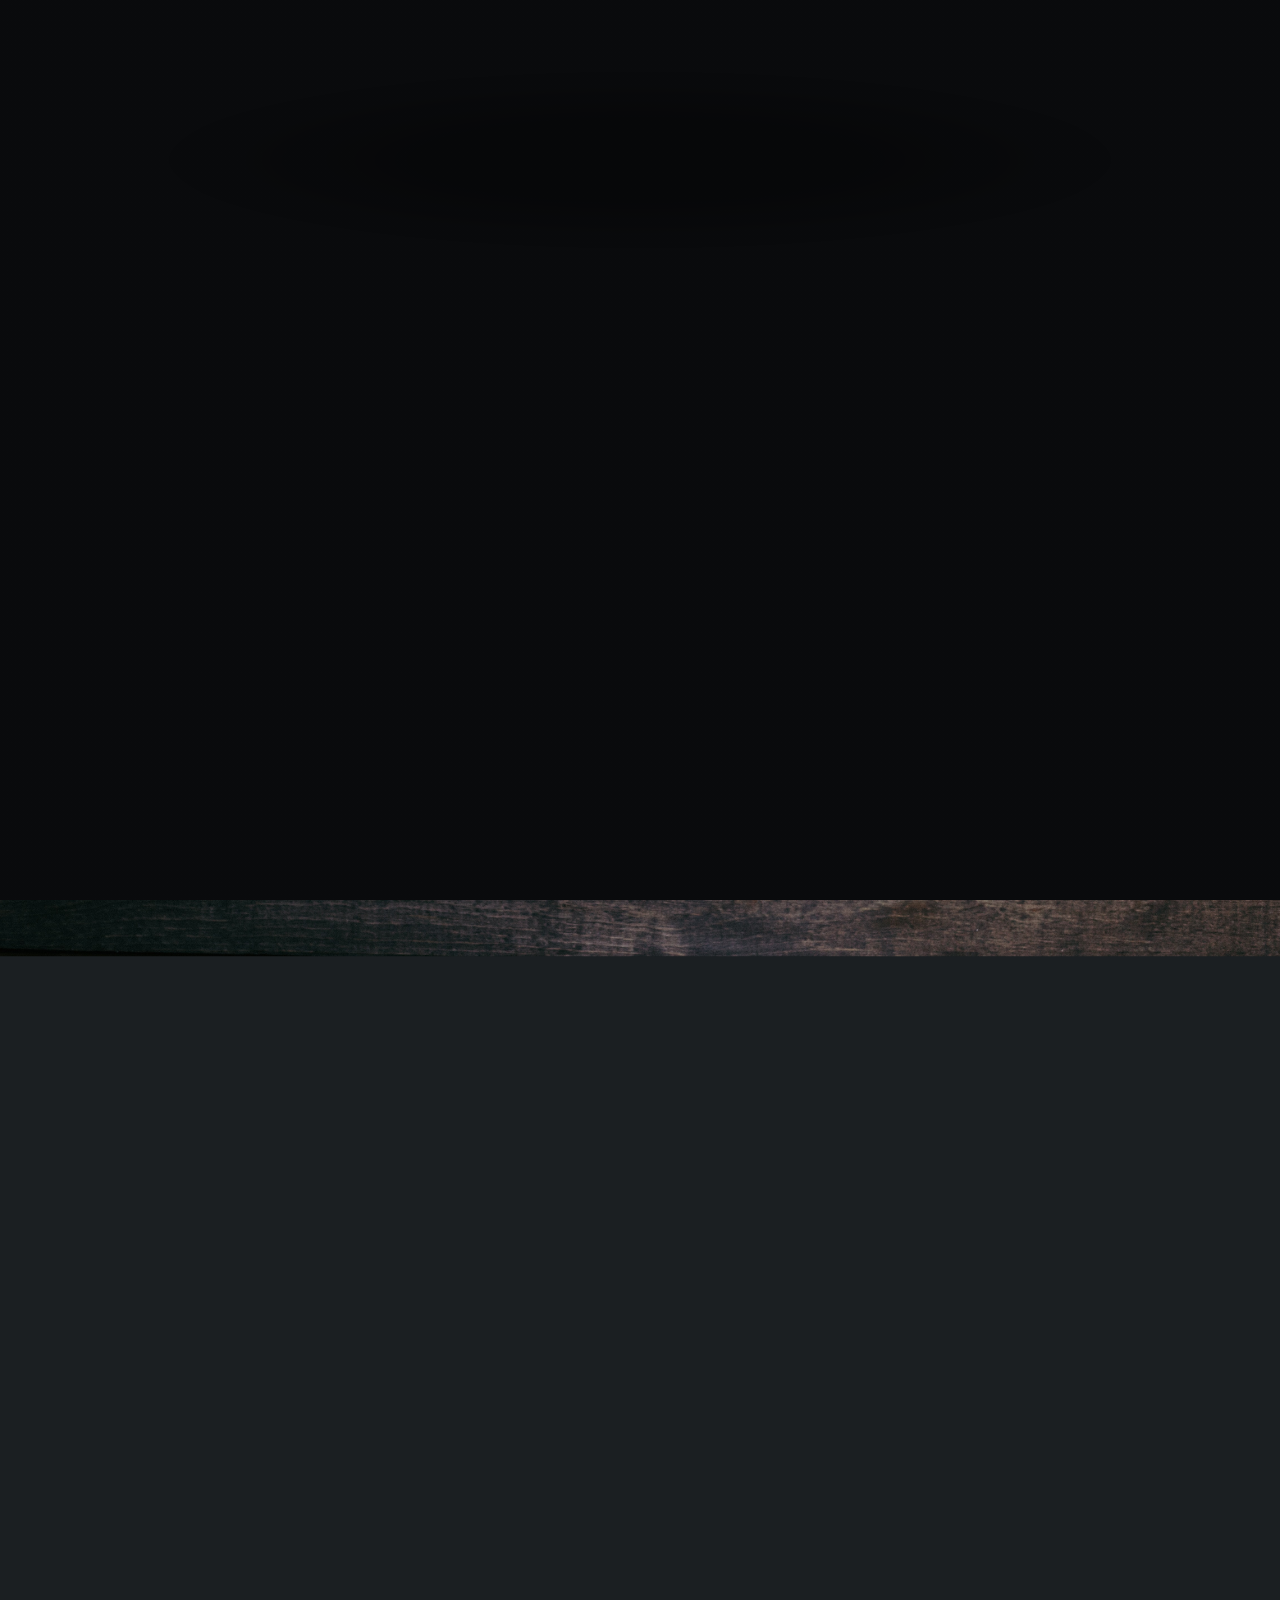
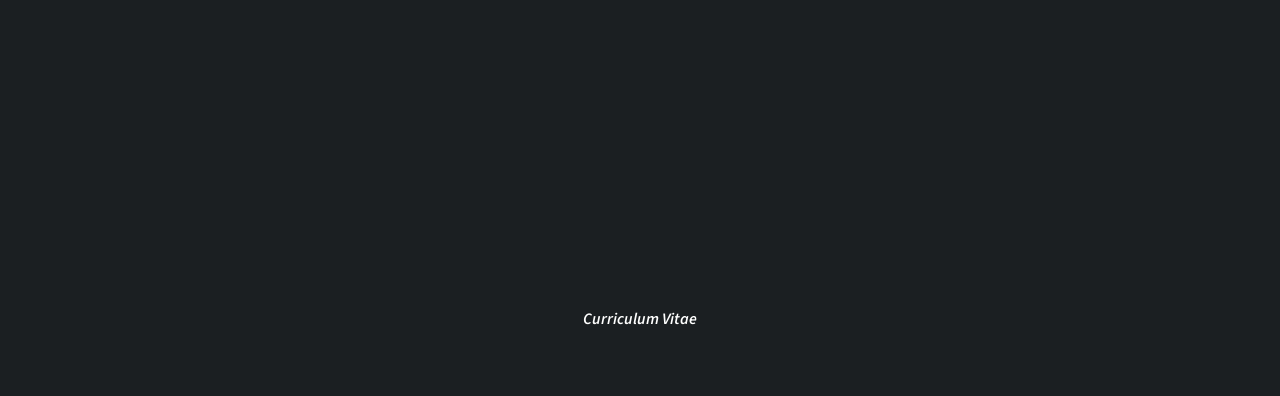
==== index.html @ a32a5fbe "Restructuring the experience and education section." ====
<!DOCTYPE HTML>

<html>
	<head>
		<title>Strahinja Milošević | Technical writer</title>
		<meta charset="utf-8" />
		<meta name="viewport" content="width=device-width, initial-scale=1, user-scalable=no" />
		<link rel="stylesheet" href="assets/css/main.css" />
		<noscript><link rel="stylesheet" href="assets/css/noscript.css" /></noscript>
	</head>
	<body class="is-preload">

		<!-- Wrapper -->
			<div id="wrapper">

				<!-- Header -->
					<header id="header">
						<div class="logo">
							<span class="fas fa-code"></span>
						</div>
						<div class="content">
							<div class="inner">
								<h1>STRAHINJA MILOŠEVIĆ</h1>
								<h3>Technical writer at Adyen</h3>
								<p>	Passionate about documentation, software development, and learning new technologies.
									Keen on topic-based structured authoring, single sourcing, project management, and version control.
									Enjoys coming up with intuitive and user-friendly documentation.
									Capable of turning large amounts of complex data into clearly distilled takeaways.</p>
							</div>
						</div>
						<nav>
							<ul>
								<li><a href="#skills">Skills</a></li>
								<li><a href="#work">Experience</a></li>
								<li><a href="#projects">Projects</a></li>
							    <li><a href="#contact">Contact</a></li>
								<!--<li><a href="#elements">Elements</a></li>-->
							</ul>
						</nav>
					</header>

				<!-- Main -->
					<div id="main">

						<!-- skills -->
							<article id="skills">
								<h2 class="major">Skills</h2>
								<span class="image main"><img src="images/pic01.jpg" alt="" /></span>
									<table style="width:100%">
										<tr>
											<th><h3>Writing</h3></th>
											<th><h3>Documents</h3></th>
											<th><h3>Tools</h3></th>
										</tr>
										<tr>
											<td>Topic-based writing</td>
											<td>API and SDK docs</td>
											<td>Docs as code</td>
										</tr>
										<tr>
											<td>Structured authoring</td>
											<td>Product manuals</td>
											<td>IDEs, Git, SSGs</td>
										</tr>
										<tr>
											<td>Single sourcing</td>
											<td>User guides</td>
											<td>Markdown</td>
										</tr>
										<tr>
											<td>Audience analysis</td>
											<td>Help centers</td>
											<td>HTML, XML, CSS</td>
										</tr>
										<tr>
											<td>Product / industry research</td>
											<td>Release notes</td>
											<td>Java</td>
										</tr>
										<tr>
											<td>Proofreading / editing
											</td>
											<td>Tutorials</td>
											<td>OpenAPI</td>
										</tr>
										<tr>
											<td>Prioritization</td>
											<td>Bug fixes</td>
											<td>GitHub / GitLab</td>
										</tr>
										<tr>
											<td>Prototyping</td>
											<td>Reports</td>
											<td>CMS / CCMS</td>
										</tr>
										<tr>
											<td>Troubleshooting</td>
											<td>White papers</td>
											<td>DevOps</td>
										</tr>
										<tr>
											<td>Multi-channel publishing</td>
											<td>Troubleshooting docs</td>
											<td>Postman / Stoplight</td>
										</tr>
										<tr>
											<td>Written communication</td>
											<td>User requirements docs</td>
											<td>Office suites</td>
										</tr>
										<tr>
											<td>Team collaboration</td>
											<td>Mockups</td>
											<td>Figma / Miro</td>
										</tr>

										<tr>
											<td>Mentoring</td>
											<td>Presentations</td>
											<td>macOS / Windows / Linux</td>
										</tr>
										
									</table>
							</article>

						<!-- Work -->
							<article id="work">
								<h2 class="major">Experience & Education</h2>
								<span class="image main"><img src="images/pic02.jpg" alt="" /></span>
								<ul>
									<p><b>Adyen – <i>Technical writer</i></b></p>
									<p><i>November 2021 – current</i></p>
									<ul>
										<li><strong>Information architecture</strong>: Revamped the <a href="https://docs.adyen.com/point-of-sale/">IPP docs</a> to enhance navigation and reduce clutter, resulting in a 25% increase in targeted traffic, decreased bounce rates, and improved SEO.</li>
										<li><strong>Comprehensive documentation</strong>: Collaborated with development and product teams to document the entire IPP product portfolio, including cloud and local point-of-sale integration, payment processing, special user flows, and payment terminal manuals.</li>
										<li><strong>API specs management</strong>: Wrote and maintained specifications for multiple APIs in the source code and migrated references from docs to the <a href="https://docs.adyen.com/api-explorer/">API explorer</a>.</li>
										<li><strong>OpenAPI specs mapping</strong>: Converted a non-REST API to OpenAPI specs and coordinated with engineers to develop a script, adjust tools, and set up a pipeline for publishing the official <a href="https://docs.adyen.com/api-explorer/terminal-api/1/overview">Terminal API</a> reference.</li>
										<li><strong>API review group impact</strong>: Influenced API design decisions as a member of the API review group, enhancing overall feature and endpoint consistency.</li>
										<li><strong>User insight and analytics</strong>: Leveraged analytics and user interviews to gain insights into user needs and monitor documentation improvements.</li>
								    </ul>
								</ul>	
								<ul>
									<p><b>ProGlove – <i>Technical writer</i></b></p>
									<p><i>July 2020 – November 2021</i></p>
									<ul>
										<li><strong>Docs website</strong>: Single-handedly built the <a href="https://docs.proglove.com/?lang=en">ProGlove docs website</a>, migrating developer documentation into an XML authoring tool, and designing information architecture, UX components, media, and feedback widgets.</li>
										<li><strong>Process improvements</strong>: Developed and implemented contributing and reviewing processes between documentation, product, development, and QA using a new CMS, eliminating review bottlenecks and expediting content publication.</li>
										<li><strong>Developer docs portal</strong>: Authored and maintained the developers’ documentation portal through multiple product release cycles, utilizing Markdown, VS Code, Git, GitPages, Travis CI, and Amazon S3.</li>
										<li><strong>Docs tooling setup</strong>: Worked with teams to select the tools and create pipelines for the live SDK and API pages.</li>
										<li><strong>Targeted enhancements</strong>: Focused on specific documentation enhancements as quarterly OKRs, based on internal stakeholder feedback to address support and operations teams' pain points.</li>
									</ul>
								</ul>
								<ul>
									<p><b>BlackRock – <i>Technical writer</i></b></p>
									<p><i>February 2020 – July 2020</i></p>
									<ul>
										<li><strong>Agile SDLC</strong>: Authored software documentation within agile development teams, emphasizing content reuse, single sourcing, and establishing documentation processes.</li>
										<li><strong>Taxonomy improvements</strong>: Categorized documentation topics for multiple products and maintained taxonomies as a single source of truth.</li>
									</ul>
								</ul>
								<ul>
									<p><b>eFront – <i>Junior Documentation Engineer</i></b></p>
									<p><i>March 2019 – February 2020</i></p>
									<ul>
										<li><strong>Internal developer docs</strong>: Created comprehensive product documentation for a new in-house image-to-text application, including setup instructions for .NET projects and environment configurations.</li>
										<li><strong>Product manual</strong>: Authored a 150-page product manual for eFront Insight, an investor engagement platform for fund managers to compare investment performance using analytics dashboards and benchmarks.</li>
										<li><strong>Team contribution</strong>: Actively participated in agile ceremonies, contributing to sprint planning, story refinement, and product reviews and demos.</li>
										<li><strong>API docs</strong>: Authored and maintained API documentation in source code using Swagger, Visual Studio, and Git.</li>
									</ul>
								</ul>
								<ul>
									<p> <b><i>Freelance Translator (English – Serbian, Serbian - English)</i> </b> </p>
									<p><i>2010 - current</i></p>
									<ul>
										<li>Translated legal contracts, agreements, drafts, papers, etc. from English to Serbian, and vice versa, for natural persons and legal entities using multiple web-based CAT tools.</li>
									</ul>
								</ul>
								<ul>
									<p><b>NCR - ATM Incident management <i>Intelligent Dispatch Agent</i></b></p>
									<p><i>March 2015 – March 2019</i></p>
									<ul>
										<li>Monitored Barclays and National Australian Group’s ATMs via remote resolution ticketing systems.</li>
										<li>Advised Customer Engineers and on-site personnel on technical issues.</li>
										<li>Enforced security protocols during engineering calls.</li>
										<li>Navigated incident resolution between logistics teams, clients, and third-party companies.</li>
										<li>Oversaw the replenishment schedules of ATMs.</li>
									</ul>	
								</ul>
								<ul>
									<p><b>Kreativa Unlimited – <i>Supervisor </i></b></p>
									<p><i>December 2012 – April 2014</i></p>	
									<ul>
										<li>Led promotion teams consisting of 2 - 10 promoters.</li>
										<li>Dispatched and inspected promotion equipment, items, and samples.</li>
										<li>Orchestrated shifts and location schedules per promoter availability.</li>
										<li>Supervised personnel on site and itemized inventory of equipment and promotion packages.</li>
										<li>Authored extensive reports for clients on the success of promotion campaigns and compiled customer feedback.</li>
									</ul>	
								</ul>
								<ul>
									<p><b>Alba Translations - <i>Translator – collaborator </i></b></p>
									<p><i>January 2012 – June 2013</i></p>
									<ul>
										<li>Translated literary and non-literary documents, papers, books, and screenplays from English to Serbian and vice versa.</li>
										<li>Subtitled and voice-acted films and documentaries.</li>
									</ul>	
								</ul>
								<ul>
									<p><b>Credit Agricole Srbija -<i>Office assistant (intern)</i></b></p>
									<p><i>November - December 2011</i></p>
									<ul>
										<li>Improved the customer accounts filing system.</li>	
										<li>Refined everyday treasury and counter operations.</li>
										<li>Informed all current accounts’ owners of the new legislation requiring them to fill in the <i>Know Your Client</i> forms.</li>
										<li>Organized the <i>Know Your Client</i> filing system.</li>
									</ul>
								</ul>
							
								<h3>Education</h3>
							
								<ul>
									<p><b>University of Belgrade, Faculty of Philology, Department of English Language and Literature </b></p>
									<ul>
										<li>MA <i>2012</i></li>
										<li>BA <i>2010</i></li>
									</ul>
									<p><b>Association of Scientific and Technical Translators of Serbia</b></p>
									<ul>
										<li>Technical translation course - <i>2012</i></li>
									</ul>
									<p><b>Grammar School</b></p>
									<ul>
										<li><i>2006</i></li>
									</ul>
								</ul>
								
							</article>

							
						<!-- projects -->
							<article id="projects">
								<h2 class="major">Projects</h2>
								<span class="image main"><img src="images/pic03.jpg" alt="" /></span>
							<ul>
								<li>Placeholder</li>
							</ul>
								
							</article>

						<!-- Contact -->
							<article id="contact">
								<h2 class="major">Contact</h2>
								<form method="post" action="mailto:strahinjamilosevic@outlook.com">
									<div class="fields">
										<div class="field half">
											<label for="name">Name</label>
											<input type="text" name="name" id="name" />
										</div>
										<div class="field half">
											<label for="email">Email</label>
											<input type="text" name="email" id="email" />
										</div>
										<div class="field">
											<label for="message">Message</label>
											<textarea name="message" id="message" rows="4"></textarea>
										</div>
									</div>
									<ul class="actions">
										<li><input type="submit" value="Send Message" class="primary" /></li>
										<li><input type="reset" value="Reset" /></li>
									</ul>
								</form>
								<ul class="icons">
							<!--	<li><a href="#" class="icon brands fa-twitter"><span class="label">Twitter</span></a></li> -->
									<li><a href="https://www.linkedin.com/in/strahinjamilosevic/" class="icon brands fa-linkedin"><span class="label">LinkedIn</span></a></li>
							<!--	<li><a href="#" class="icon brands fa-instagram"><span class="label">Instagram</span></a></li> -->
									<li><a href="https://github.com/strahinjamilosevic" class="icon brands fa-github"><span class="label">GitHub</span></a></li>
								</ul>
							</article>

						<!-- Elements -->
							<article id="elements">
								<h2 class="major">Elements</h2>

								<section>
									<h3 class="major">Text</h3>
									<p>This is <b>bold</b> and this is <strong>strong</strong>. This is <i>italic</i> and this is <em>emphasized</em>.
									This is <sup>superscript</sup> text and this is <sub>subscript</sub> text.
									This is <u>underlined</u> and this is code: <code>for (;;) { ... }</code>. Finally, <a href="#">this is a link</a>.</p>
									<hr />
									<h2>Heading Level 2</h2>
									<h3>Heading Level 3</h3>
									<h4>Heading Level 4</h4>
									<h5>Heading Level 5</h5>
									<h6>Heading Level 6</h6>
									<hr />
									<h4>Blockquote</h4>
									<blockquote>Fringilla nisl. Donec accumsan interdum nisi, quis tincidunt felis sagittis eget tempus euismod. Vestibulum ante ipsum primis in faucibus vestibulum. Blandit adipiscing eu felis iaculis volutpat ac adipiscing accumsan faucibus. Vestibulum ante ipsum primis in faucibus lorem ipsum dolor sit amet nullam adipiscing eu felis.</blockquote>
									<h4>Preformatted</h4>
									<pre><code>i = 0;

while (!deck.isInOrder()) {
    print 'Iteration ' + i;
    deck.shuffle();
    i++;
}

print 'It took ' + i + ' iterations to sort the deck.';</code></pre>
								</section>

								<section>
									<h3 class="major">Lists</h3>

									<h4>Unordered</h4>
									<ul>
										<li>Dolor pulvinar etiam.</li>
										<li>Sagittis adipiscing.</li>
										<li>Felis enim feugiat.</li>
									</ul>

									<h4>Alternate</h4>
									<ul class="alt">
										<li>Dolor pulvinar etiam.</li>
										<li>Sagittis adipiscing.</li>
										<li>Felis enim feugiat.</li>
									</ul>

									<h4>Ordered</h4>
									<ol>
										<li>Dolor pulvinar etiam.</li>
										<li>Etiam vel felis viverra.</li>
										<li>Felis enim feugiat.</li>
										<li>Dolor pulvinar etiam.</li>
										<li>Etiam vel felis lorem.</li>
										<li>Felis enim et feugiat.</li>
									</ol>
									<h4>Icons</h4>
									<ul class="icons">
										<li><a href="#" class="icon brands fa-twitter"><span class="label">Twitter</span></a></li>
										<li><a href="#" class="icon brands fa-facebook-f"><span class="label">Facebook</span></a></li>
										<li><a href="#" class="icon brands fa-instagram"><span class="label">Instagram</span></a></li>
										<li><a href="#" class="icon brands fa-github"><span class="label">Github</span></a></li>
									</ul>

									<h4>Actions</h4>
									<ul class="actions">
										<li><a href="#" class="button primary">Default</a></li>
										<li><a href="#" class="button">Default</a></li>
									</ul>
									<ul class="actions stacked">
										<li><a href="#" class="button primary">Default</a></li>
										<li><a href="#" class="button">Default</a></li>
									</ul>
								</section>

								<section>
									<h3 class="major">Table</h3>
									<h4>Default</h4>
									<div class="table-wrapper">
										<table>
											<thead>
												<tr>
													<th>Name</th>
													<th>Description</th>
													<th>Price</th>
												</tr>
											</thead>
											<tbody>
												<tr>
													<td>Item One</td>
													<td>Ante turpis integer aliquet porttitor.</td>
													<td>29.99</td>
												</tr>
												<tr>
													<td>Item Two</td>
													<td>Vis ac commodo adipiscing arcu aliquet.</td>
													<td>19.99</td>
												</tr>
												<tr>
													<td>Item Three</td>
													<td> Morbi faucibus arcu accumsan lorem.</td>
													<td>29.99</td>
												</tr>
												<tr>
													<td>Item Four</td>
													<td>Vitae integer tempus condimentum.</td>
													<td>19.99</td>
												</tr>
												<tr>
													<td>Item Five</td>
													<td>Ante turpis integer aliquet porttitor.</td>
													<td>29.99</td>
												</tr>
											</tbody>
											<tfoot>
												<tr>
													<td colspan="2"></td>
													<td>100.00</td>
												</tr>
											</tfoot>
										</table>
									</div>

									<h4>Alternate</h4>
									<div class="table-wrapper">
										<table class="alt">
											<thead>
												<tr>
													<th>Name</th>
													<th>Description</th>
													<th>Price</th>
												</tr>
											</thead>
											<tbody>
												<tr>
													<td>Item One</td>
													<td>Ante turpis integer aliquet porttitor.</td>
													<td>29.99</td>
												</tr>
												<tr>
													<td>Item Two</td>
													<td>Vis ac commodo adipiscing arcu aliquet.</td>
													<td>19.99</td>
												</tr>
												<tr>
													<td>Item Three</td>
													<td> Morbi faucibus arcu accumsan lorem.</td>
													<td>29.99</td>
												</tr>
												<tr>
													<td>Item Four</td>
													<td>Vitae integer tempus condimentum.</td>
													<td>19.99</td>
												</tr>
												<tr>
													<td>Item Five</td>
													<td>Ante turpis integer aliquet porttitor.</td>
													<td>29.99</td>
												</tr>
											</tbody>
											<tfoot>
												<tr>
													<td colspan="2"></td>
													<td>100.00</td>
												</tr>
											</tfoot>
										</table>
									</div>
								</section>

								<section>
									<h3 class="major">Buttons</h3>
									<ul class="actions">
										<li><a href="#" class="button primary">Primary</a></li>
										<li><a href="#" class="button">Default</a></li>
									</ul>
									<ul class="actions">
										<li><a href="#" class="button">Default</a></li>
										<li><a href="#" class="button small">Small</a></li>
									</ul>
									<ul class="actions">
										<li><a href="#" class="button primary icon solid fa-download">Icon</a></li>
										<li><a href="#" class="button icon solid fa-download">Icon</a></li>
									</ul>
									<ul class="actions">
										<li><span class="button primary disabled">Disabled</span></li>
										<li><span class="button disabled">Disabled</span></li>
									</ul>
								</section>

								<section>
									<h3 class="major">Form</h3>
									<form method="post" action="#">
										<div class="fields">
											<div class="field half">
												<label for="demo-name">Name</label>
												<input type="text" name="demo-name" id="demo-name" value="" placeholder="Jane Doe" />
											</div>
											<div class="field half">
												<label for="demo-email">Email</label>
												<input type="email" name="demo-email" id="demo-email" value="" placeholder="jane@untitled.tld" />
											</div>
											<div class="field">
												<label for="demo-category">Category</label>
												<select name="demo-category" id="demo-category">
													<option value="">-</option>
													<option value="1">Manufacturing</option>
													<option value="1">Shipping</option>
													<option value="1">Administration</option>
													<option value="1">Human Resources</option>
												</select>
											</div>
											<div class="field half">
												<input type="radio" id="demo-priority-low" name="demo-priority" checked>
												<label for="demo-priority-low">Low</label>
											</div>
											<div class="field half">
												<input type="radio" id="demo-priority-high" name="demo-priority">
												<label for="demo-priority-high">High</label>
											</div>
											<div class="field half">
												<input type="checkbox" id="demo-copy" name="demo-copy">
												<label for="demo-copy">Email me a copy</label>
											</div>
											<div class="field half">
												<input type="checkbox" id="demo-human" name="demo-human" checked>
												<label for="demo-human">Not a robot</label>
											</div>
											<div class="field">
												<label for="demo-message">Message</label>
												<textarea name="demo-message" id="demo-message" placeholder="Enter your message" rows="6"></textarea>
											</div>
										</div>
										<ul class="actions">
											<li><input type="submit" value="Send Message" class="primary" /></li>
											<li><input type="reset" value="Reset" /></li>
										</ul>
									</form>
								</section>

							</article>

					</div>

				<!-- Footer -->
					<footer>
						<p><i><b>Curriculum Vitae</b></i></p>
					</footer>

			</div>

		<!-- BG -->
			<div id="bg"></div>

		<!-- Scripts -->
			<script src="assets/js/jquery.min.js"></script>
			<script src="assets/js/browser.min.js"></script>
			<script src="assets/js/breakpoints.min.js"></script>
			<script src="assets/js/util.js"></script>
			<script src="assets/js/main.js"></script>

	</body>
</html>
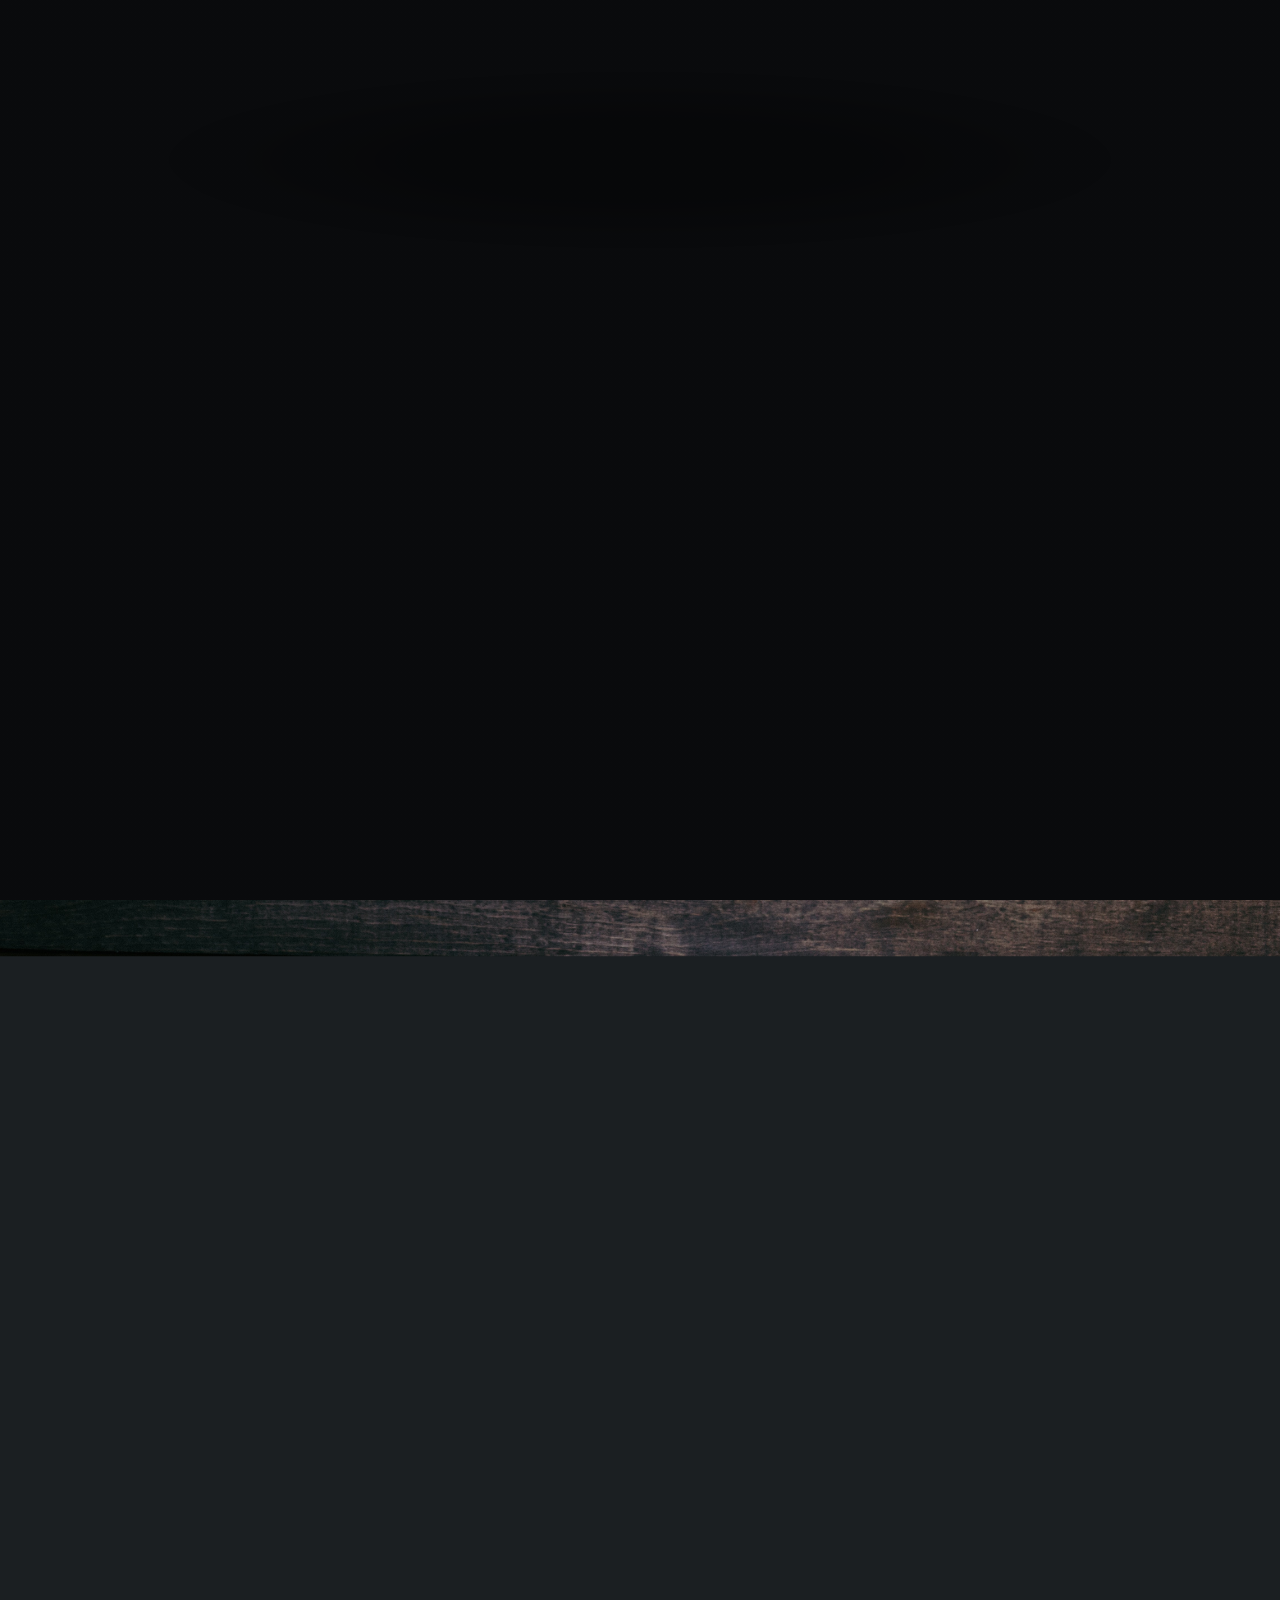
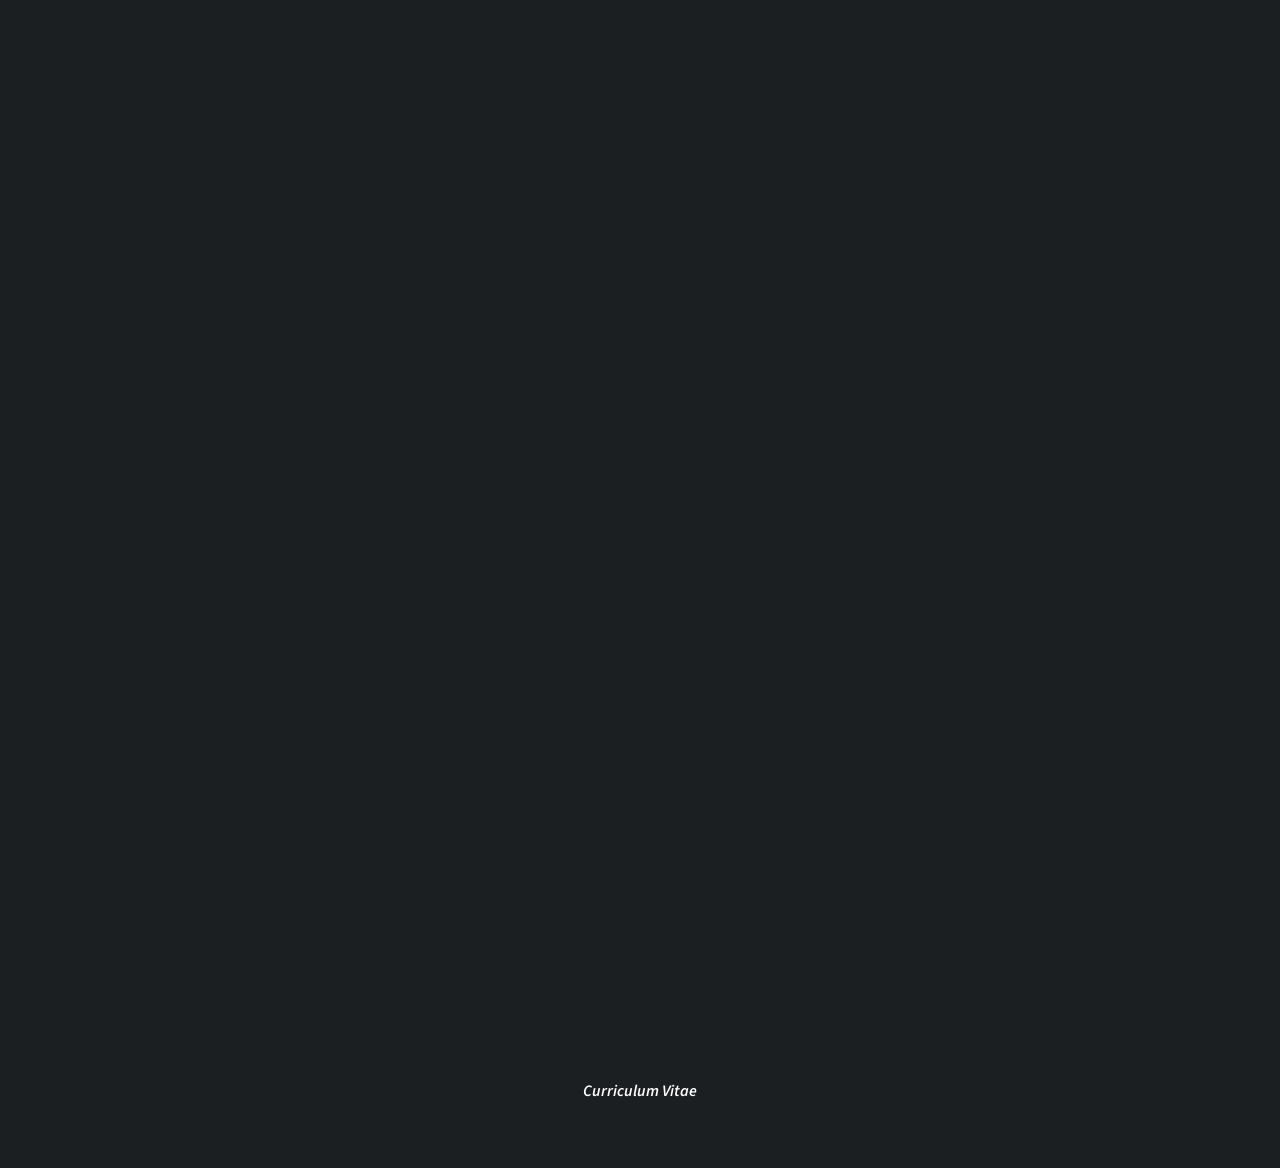
==== commit 0a863672: "Addding the first batch of selected project to the online portfolio" ====
--- a/index.html
+++ b/index.html
@@ -241,10 +241,88 @@
 							<article id="projects">
 								<h2 class="major">Projects</h2>
 								<span class="image main"><img src="images/pic03.jpg" alt="" /></span>
-							<ul>
-								<li>Placeholder</li>
-							</ul>
 								
+										<h3><a href="https://docs.adyen.com/api-explorer/terminal-api/1/overview">Terminal API migration</a></h3>
+										<h4>Task</h4>
+										<p>
+										Migrate the complete documentation for the Terminal API to the API Explorer in the OpenAPI format.
+										</p>
+										<h4>Challenge</h4>
+										<p>
+										The Terminal API is based on the <a href="https://www.nexo-standards.org/standards/nexo-retailer-protocol">nexo retailer protocol</a>, which is not a REST API. For years, the only reference was available on a <a href="https://docs.adyen.com/point-of-sale/design-your-integration/terminal-api/terminal-api-reference/">single doc page</a> that pulled content from many HTML files.
+										</p>
+										<h4>Result</h4>
+										<p>
+										I led the efforts to map out the API structure using the official nexo reference, which is in a PDF, and cross-referenced it with our documentation and the OpenAPI specs consumed by the API Explorer. I navigated the project between the team that owned the original Terminal API repository in C and the team that owned the API reference tooling and pipelines based on the OpenAPI standard.
+										</p>
+										<p>
+										We created a Python script to produce the specs our tooling could consume, and added a new page type to the API Explorer to show the structure by request type.
+										</p>
+										<p>
+										The project also included cleaning up the documentation repository, ensuring links throughout hundreds of pages led to the new reference, and proofreading descriptions, enums, and more.
+										</p>
+										
+										<h3><a href="https://docs.adyen.com/point-of-sale/nfc-tags/">NFC tags reading and writing</a></h3>
+										<h4>Task</h4>
+										<p>
+										Document how to read and write to NFC-enabled tags (MIFARE cards) using Adyen's payment terminals.
+										</p>
+										<h4>Challenge</h4>
+										<p>
+										Explain the structure of four different requests (identify, read, write, or create a session) sent from a terminal. Due to the varying data structures of these cards, each request needs to include fields specific to the card type. Additionally, there are two types of terminals with different operating systems, which do not always have parity.
+										</p>
+										<h4>Result</h4>
+										<p>
+										Using the available CMS components, I organized the page to allow users to easily find the content they need for their specific combination of card, payment terminal, and request type.
+										</p>
+										
+										<h3><a href="https://docs.adyen.com/point-of-sale/logistics/">Logistics API</a></h3>
+										<h4>Task</h4>
+										<p>
+										Document an API that cannot be included in our official reference because it is not customer-facing. The Logistics API is used by the Adyen supply chain to automate delivery processes between carriers, warehouses, and customers.
+										</p>
+										<h4>Challenge</h4>
+										<p>
+										Present the API reference without the use of the API reference tooling. The task was to make the API reachable but hidden in the documentation, using only information architecture and simple components to navigate the content. Additionally, the API was not yet built when I started working on it.
+										</p>
+										<h4>Result</h4>
+										<p>
+										I wrote the API reference documentation from a Stoplight mockup. I identified inconsistencies between the endpoints and led efforts to simplify the JSON structure of the requests and responses, enabling our partners to integrate the API more easily and replace the old messaging system before the planned deadline.
+										</p>
+										
+										<h3><a href="https://docs.adyen.com/point-of-sale/">IPP information architecture overhaul</a></h3>
+										<h4>Task</h4>
+										<p>
+										Following internal and external feedback that our left-side navigation was overbearing and difficult to navigate, we identified an opportunity to clean up the information architecture for our In-person payments content area.
+										</p>
+										<h4>Challenge</h4>
+										<p>
+										The IPP left-side navigation had 67 items grouped under 10 labels. We needed to re-categorize pages into conceptually logical chunks without hindering opur users' ability to find content, while also reducing the clutter in the table of contents.
+										</p>
+										<h4>Result</h4>
+										<p>
+										With a writer colleague, I conducted extensive interviews with internal users and held several working sessions with direct clients to understand how they consume content. We then cross-referenced the findings with Google Analytics and created a new information architecture that reduced the items from 67 to 47 under 7 labels.
+										</p>
+										<p>
+										We conducted final A/B tests and published the pages. After a year, Google Analytics indicated a substantial decrease in negative feedback, increased traffic to the previously problematic areas, and an overall traffic increase of about 25% in the IPP section.
+										</p>
+										
+										<h3><a href="https://docs.proglove.com/?lang=en">ProGlove docs website</a></h3>
+										<h4>Task</h4>
+										<p>
+										As the first writer at ProGlove, I was tasked with creating a comprehensive documentation portal for a protfolio of barcode scanners that integrated with Android and iOS devices. Also, I had to document the browser-based analytics platform Insight as well as APIs used to pass barcode content to any system.
+										</p>
+										<h4>Challenge</h4>
+										<p>
+										When I joined, there was minimal content on a static website built using MkDocs. The challenge as a single writer was to manage all the tasks to create new content, re-write the existing content, deal with review bottlenecks, troubleshoot pipelines, and more.
+										</p>
+										<h4>Result</h4>
+										<p>
+										I introduced a new CMS, Paligo, which enabled quicker review processes with the product teams. It also offered a help desk website I used for our official docs adjusted HTML and CSS to align with our company identity. I migrated all pages from the old tool using PanDoc and custom scripts. I independently created the new information architecture for the entire product portfolio and implemented OpenAPI references for the public APIs.
+										</p>
+										<p>
+										After a year, ProGlove had a professional documentation portal for multiple products with media, versioning, release notes, and automatically updated API references.
+										</p>
 							</article>
 
 						<!-- Contact -->
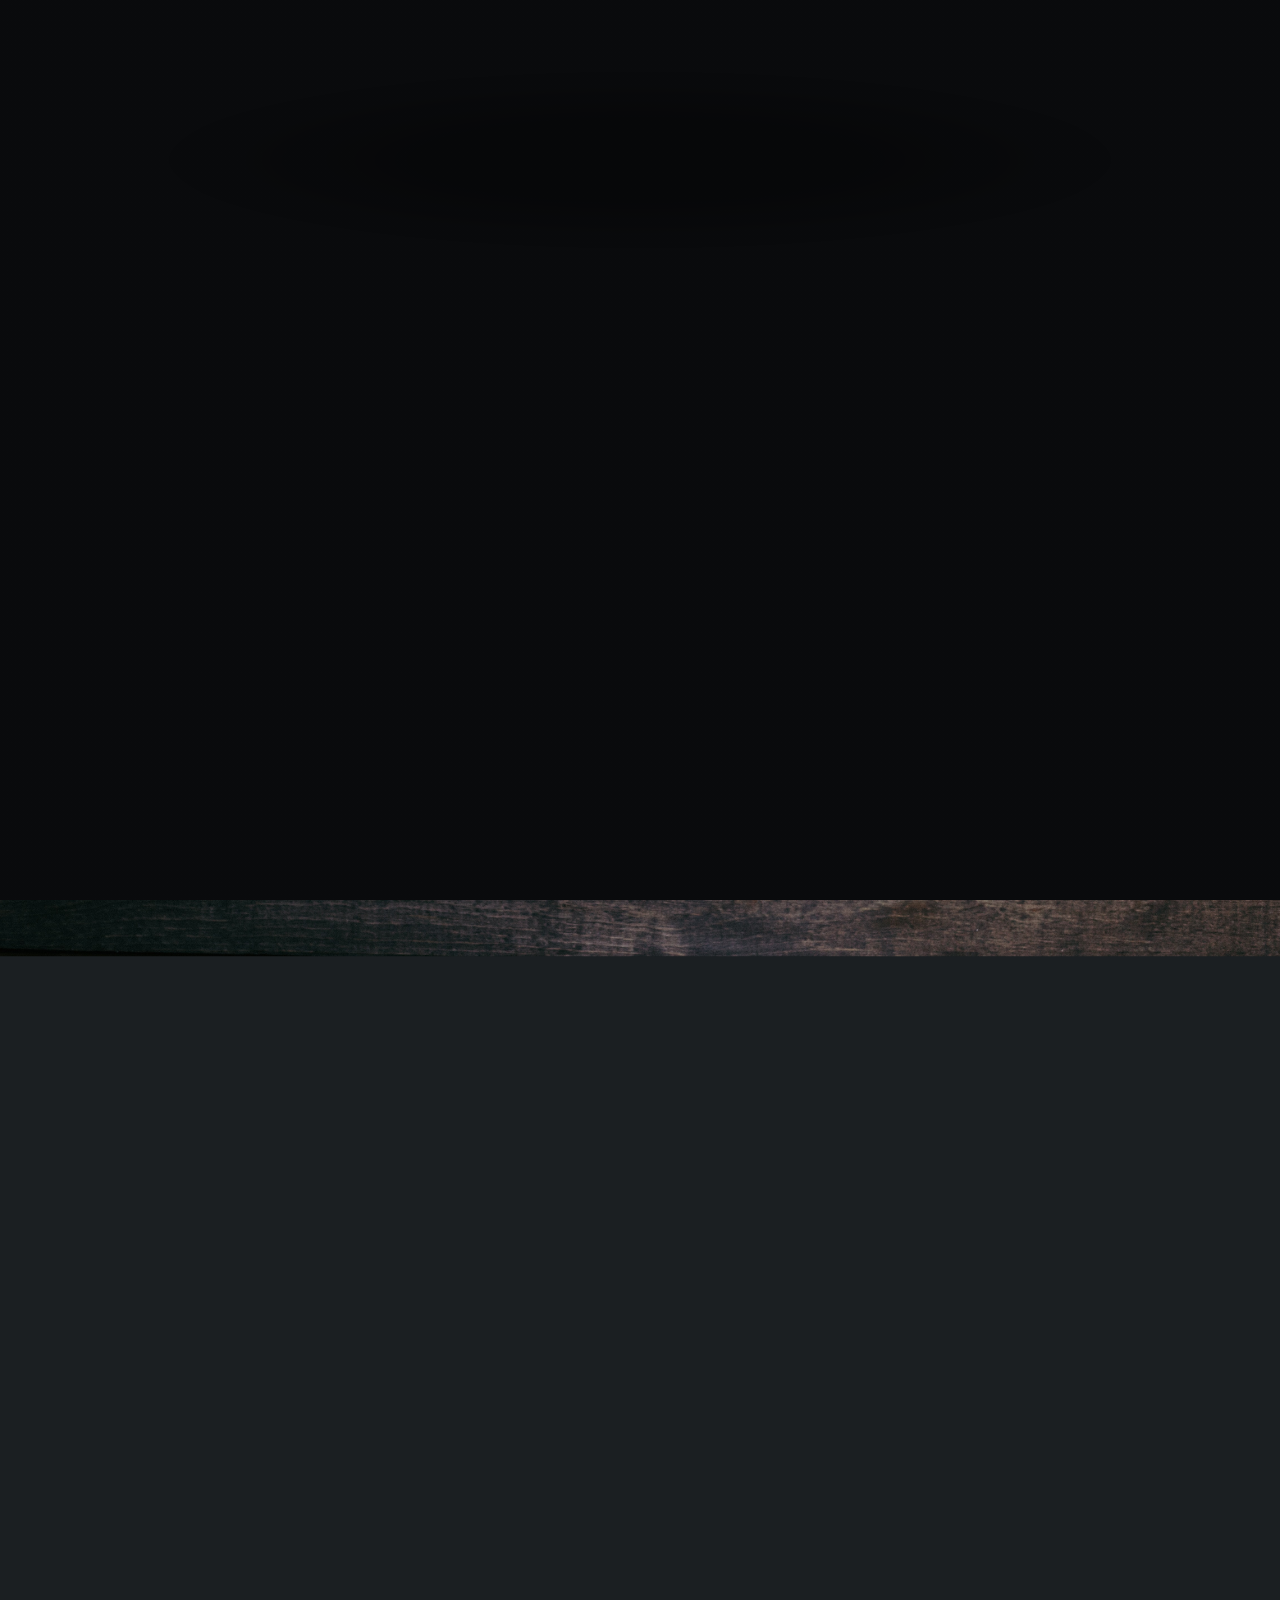
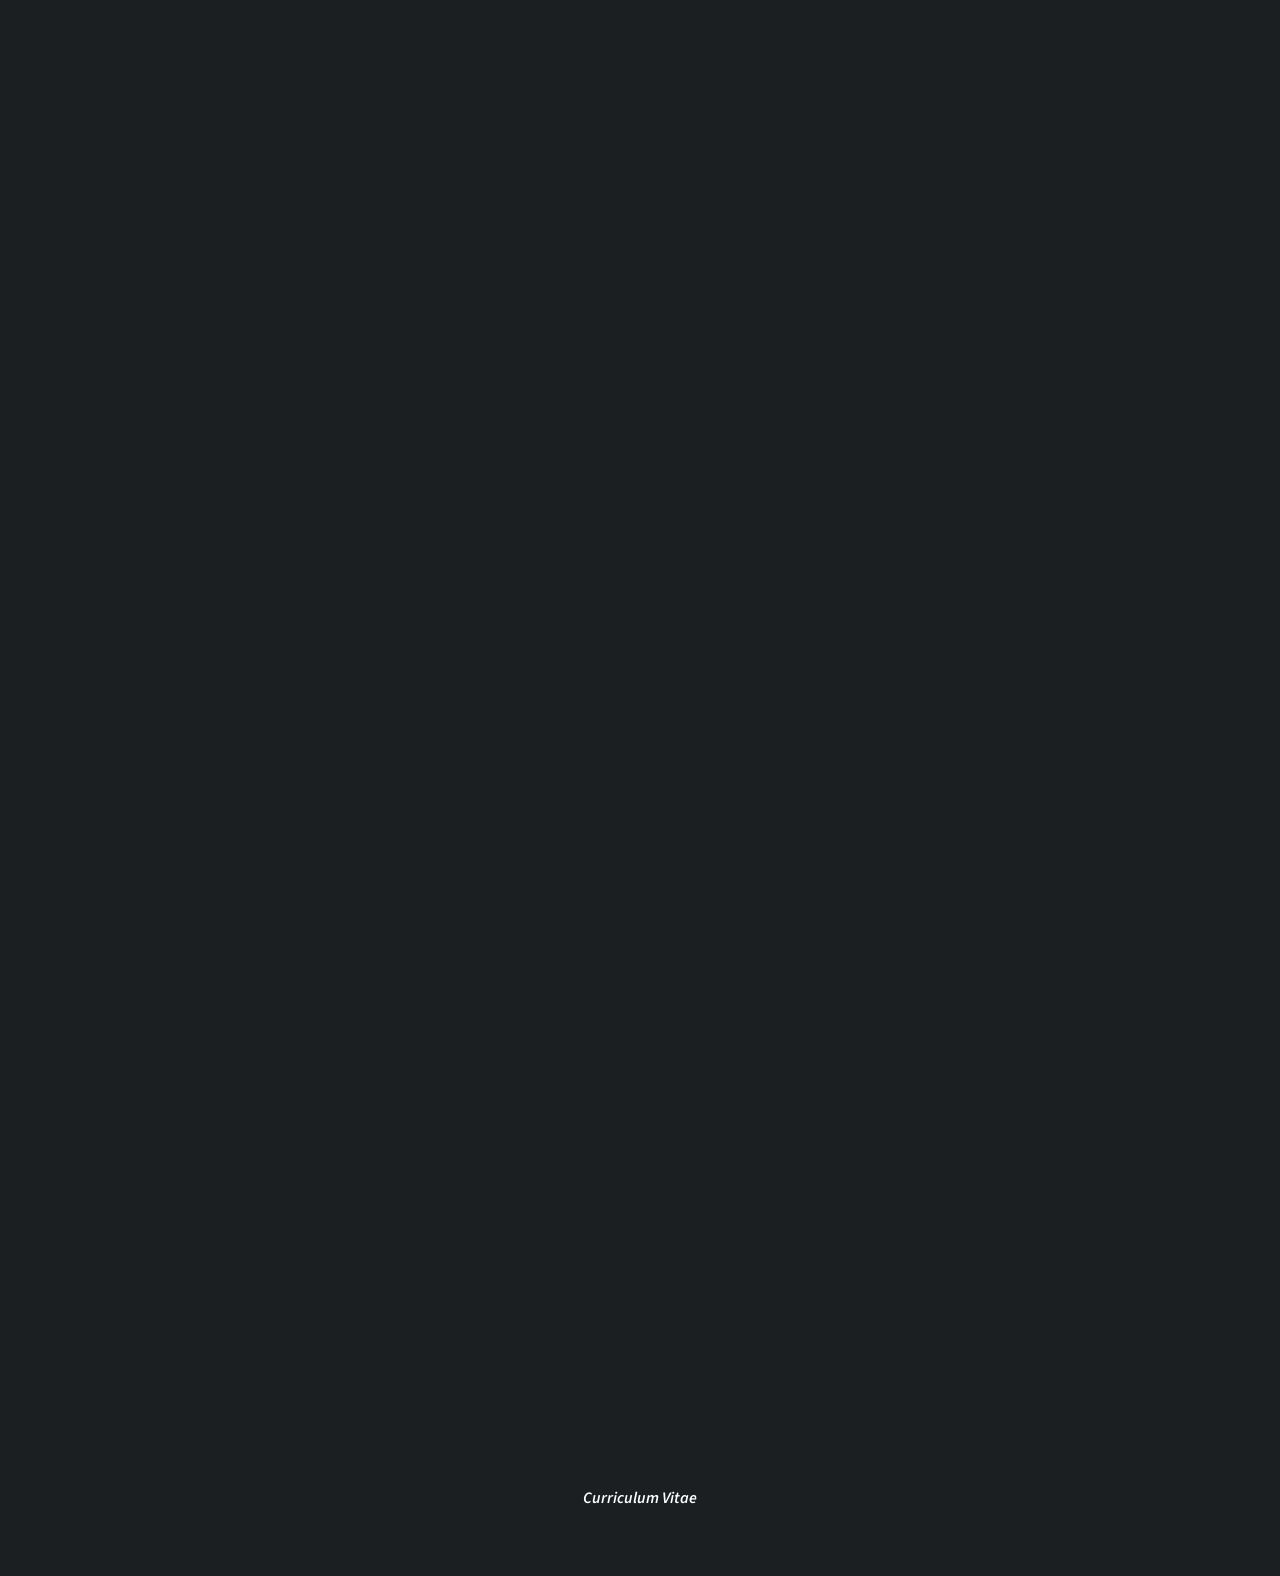
==== commit 34d88698: "Update index.html" ====
--- a/index.html
+++ b/index.html
@@ -21,7 +21,7 @@
 						<div class="content">
 							<div class="inner">
 								<h1>STRAHINJA MILOŠEVIĆ</h1>
-								<h3>Technical writer at Adyen</h3>
+								<h3>Senior technical writer at Bitvavo</h3>
 								<p>	Passionate about documentation, software development, and learning new technologies.
 									Keen on topic-based structured authoring, single sourcing, project management, and version control.
 									Enjoys coming up with intuitive and user-friendly documentation.
@@ -128,8 +128,19 @@
 								<h2 class="major">Experience & Education</h2>
 								<span class="image main"><img src="images/pic02.jpg" alt="" /></span>
 								<ul>
+									<p><b>Bitvavo – <i>Senior technical writer</i></b></p>
+									<p><i>November 2024 – Current</i></p>
+									<ul>
+										<li><strong>Information architecture</strong>: Restructured the entire documentation site with improved top navigation, TOCs, breadcrumbs, anchor links, and clearer content hierarchy to enhance discoverability and user flow.</li>
+										<li><strong>Comprehensive documentation</strong>: Rewrote the full API reference and introduced new documentation types such as feature overviews and release notes to support broader product communication.</li>
+										<li><strong>Tooling and site infrastructure</strong>: Migrated documentation to Docusaurus, integrating plugins for OpenAPI rendering, site search, usage analytics, and other enhancements.</li>
+										<li><strong>Publishing pipeline</strong>: Set up a scalable publishing system with separate staging and production environments, automated linters, and content quality checks.</li>
+										<li><strong>Operational documentation</strong>: Revamped internal project management documentation and organized incident response runbooks to streamline knowledge sharing across teams.</li>
+								    </ul>
+								</ul>
+								<ul>
 									<p><b>Adyen – <i>Technical writer</i></b></p>
-									<p><i>November 2021 – current</i></p>
+									<p><i>November 2021 – November 2024</i></p>
 									<ul>
 										<li><strong>Information architecture</strong>: Revamped the <a href="https://docs.adyen.com/point-of-sale/">IPP docs</a> to enhance navigation and reduce clutter, resulting in a 25% increase in targeted traffic, decreased bounce rates, and improved SEO.</li>
 										<li><strong>Comprehensive documentation</strong>: Collaborated with development and product teams to document the entire IPP product portfolio, including cloud and local point-of-sale integration, payment processing, special user flows, and payment terminal manuals.</li>
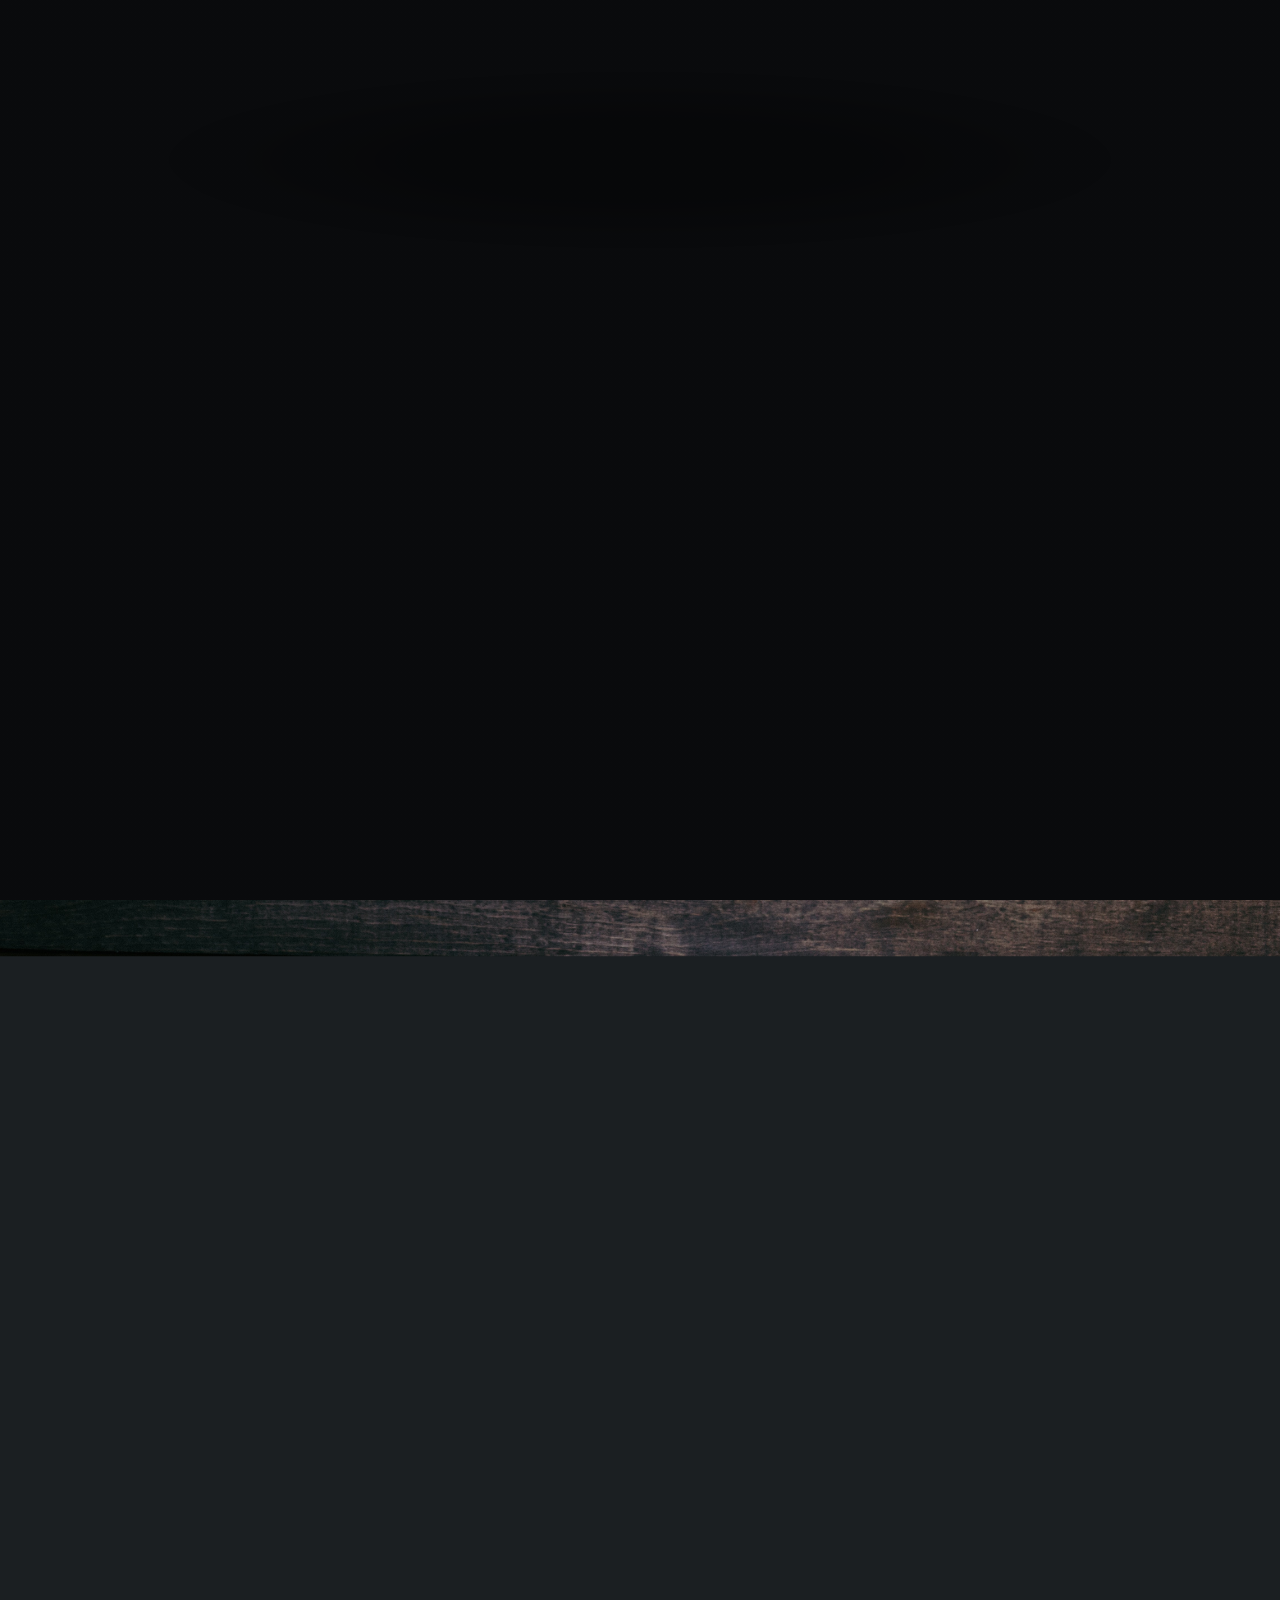
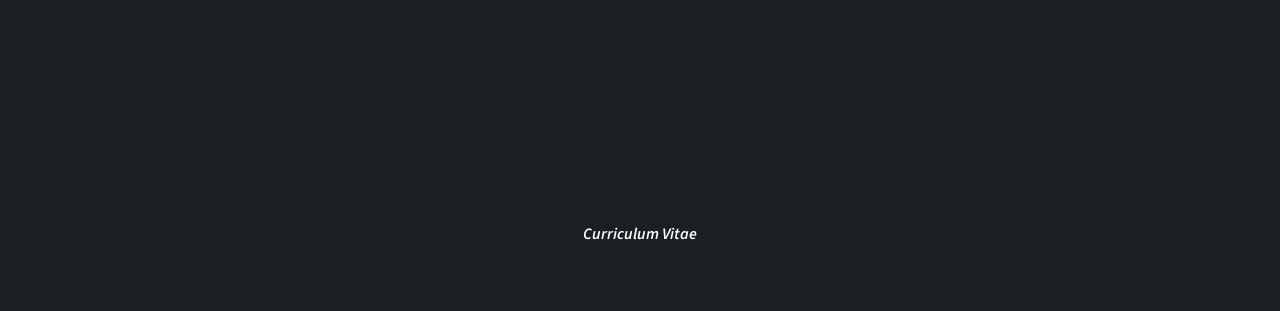
==== commit da215832: "Updating the skills and projects sections of my portfolio" ====
--- a/index.html
+++ b/index.html
@@ -55,69 +55,68 @@
 										<tr>
 											<td>Topic-based writing</td>
 											<td>API and SDK docs</td>
-											<td>Docs as code</td>
+											<td>Docs-as-code</td>
 										</tr>
 										<tr>
 											<td>Structured authoring</td>
+											<td>REST, WebSocket, FIX, gRPC</td>
+											<td>IDEs, Git, SSGs</td>
+										</tr>
+										<tr>
+											<td>Single sourcing</td>
 											<td>Product manuals</td>
-											<td>IDEs, Git, SSGs</td>
-										</tr>
-										<tr>
-											<td>Single sourcing</td>
+											<td>Markdown, HTML, XML</td>
+										</tr>
+										<tr>
+											<td>Audience analysis</td>
+											<td>UX copy</td>
+											<td>Claude, Gemini, Codex CLI</td>
+										</tr>
+										<tr>
+											<td>Product, industry research</td>
+											<td>Release notes</td>
+											<td>Python, Java, TypeScript</td>
+										</tr>
+										<tr>
+											<td>Proofreading, editing</td>
+											<td>Tutorials</td>
+											<td>OpenAPI, AsyncAPI, FastAPI</td>
+										</tr>
+										<tr>
+											<td>Planning and prioritization</td>
+											<td>Bug fixes</td>
+											<td>GitHub, GitLab</td>
+										</tr>
+										<tr>
+											<td>Prototyping</td>
 											<td>User guides</td>
-											<td>Markdown</td>
-										</tr>
-										<tr>
-											<td>Audience analysis</td>
-											<td>Help centers</td>
-											<td>HTML, XML, CSS</td>
-										</tr>
-										<tr>
-											<td>Product / industry research</td>
-											<td>Release notes</td>
-											<td>Java</td>
-										</tr>
-										<tr>
-											<td>Proofreading / editing
-											</td>
-											<td>Tutorials</td>
-											<td>OpenAPI</td>
-										</tr>
-										<tr>
-											<td>Prioritization</td>
-											<td>Bug fixes</td>
-											<td>GitHub / GitLab</td>
-										</tr>
-										<tr>
-											<td>Prototyping</td>
-											<td>Reports</td>
-											<td>CMS / CCMS</td>
+											<td>CMS, CCMS</td>
 										</tr>
 										<tr>
 											<td>Troubleshooting</td>
 											<td>White papers</td>
-											<td>DevOps</td>
+											<td>CI/CD, DevOps</td>
 										</tr>
 										<tr>
 											<td>Multi-channel publishing</td>
-											<td>Troubleshooting docs</td>
-											<td>Postman / Stoplight</td>
-										</tr>
-										<tr>
-											<td>Written communication</td>
+											<td>Help centers</td>
+											<td>Postman, Stoplight</td>
+										</tr>
+										<tr>
+											<td>AI-augmented workflows</td>
 											<td>User requirements docs</td>
 											<td>Office suites</td>
 										</tr>
 										<tr>
 											<td>Team collaboration</td>
 											<td>Mockups</td>
-											<td>Figma / Miro</td>
+											<td>Figma, Miro</td>
 										</tr>
 
 										<tr>
 											<td>Mentoring</td>
 											<td>Presentations</td>
-											<td>macOS / Windows / Linux</td>
+											<td>macOS, Windows, Linux</td>
 										</tr>
 										
 									</table>
@@ -250,91 +249,180 @@
 							
 						<!-- projects -->
 							<article id="projects">
-								<h2 class="major">Projects</h2>
-								<span class="image main"><img src="images/pic03.jpg" alt="" /></span>
-								
-										<h3><a href="https://docs.adyen.com/api-explorer/terminal-api/1/overview">Terminal API migration</a></h3>
-										<h4>Task</h4>
-										<p>
-										Migrate the complete documentation for the Terminal API to the API Explorer in the OpenAPI format.
-										</p>
-										<h4>Challenge</h4>
-										<p>
-										The Terminal API is based on the <a href="https://www.nexo-standards.org/standards/nexo-retailer-protocol">nexo retailer protocol</a>, which is not a REST API. For years, the only reference was available on a <a href="https://docs.adyen.com/point-of-sale/design-your-integration/terminal-api/terminal-api-reference/">single doc page</a> that pulled content from many HTML files.
-										</p>
-										<h4>Result</h4>
-										<p>
-										I led the efforts to map out the API structure using the official nexo reference, which is in a PDF, and cross-referenced it with our documentation and the OpenAPI specs consumed by the API Explorer. I navigated the project between the team that owned the original Terminal API repository in C and the team that owned the API reference tooling and pipelines based on the OpenAPI standard.
-										</p>
-										<p>
-										We created a Python script to produce the specs our tooling could consume, and added a new page type to the API Explorer to show the structure by request type.
-										</p>
-										<p>
-										The project also included cleaning up the documentation repository, ensuring links throughout hundreds of pages led to the new reference, and proofreading descriptions, enums, and more.
-										</p>
-										
-										<h3><a href="https://docs.adyen.com/point-of-sale/nfc-tags/">NFC tags reading and writing</a></h3>
-										<h4>Task</h4>
-										<p>
-										Document how to read and write to NFC-enabled tags (MIFARE cards) using Adyen's payment terminals.
-										</p>
-										<h4>Challenge</h4>
-										<p>
-										Explain the structure of four different requests (identify, read, write, or create a session) sent from a terminal. Due to the varying data structures of these cards, each request needs to include fields specific to the card type. Additionally, there are two types of terminals with different operating systems, which do not always have parity.
-										</p>
-										<h4>Result</h4>
-										<p>
-										Using the available CMS components, I organized the page to allow users to easily find the content they need for their specific combination of card, payment terminal, and request type.
-										</p>
-										
-										<h3><a href="https://docs.adyen.com/point-of-sale/logistics/">Logistics API</a></h3>
-										<h4>Task</h4>
-										<p>
-										Document an API that cannot be included in our official reference because it is not customer-facing. The Logistics API is used by the Adyen supply chain to automate delivery processes between carriers, warehouses, and customers.
-										</p>
-										<h4>Challenge</h4>
-										<p>
-										Present the API reference without the use of the API reference tooling. The task was to make the API reachable but hidden in the documentation, using only information architecture and simple components to navigate the content. Additionally, the API was not yet built when I started working on it.
-										</p>
-										<h4>Result</h4>
-										<p>
-										I wrote the API reference documentation from a Stoplight mockup. I identified inconsistencies between the endpoints and led efforts to simplify the JSON structure of the requests and responses, enabling our partners to integrate the API more easily and replace the old messaging system before the planned deadline.
-										</p>
-										
-										<h3><a href="https://docs.adyen.com/point-of-sale/">IPP information architecture overhaul</a></h3>
-										<h4>Task</h4>
-										<p>
-										Following internal and external feedback that our left-side navigation was overbearing and difficult to navigate, we identified an opportunity to clean up the information architecture for our In-person payments content area.
-										</p>
-										<h4>Challenge</h4>
-										<p>
-										The IPP left-side navigation had 67 items grouped under 10 labels. We needed to re-categorize pages into conceptually logical chunks without hindering opur users' ability to find content, while also reducing the clutter in the table of contents.
-										</p>
-										<h4>Result</h4>
-										<p>
-										With a writer colleague, I conducted extensive interviews with internal users and held several working sessions with direct clients to understand how they consume content. We then cross-referenced the findings with Google Analytics and created a new information architecture that reduced the items from 67 to 47 under 7 labels.
-										</p>
-										<p>
-										We conducted final A/B tests and published the pages. After a year, Google Analytics indicated a substantial decrease in negative feedback, increased traffic to the previously problematic areas, and an overall traffic increase of about 25% in the IPP section.
-										</p>
-										
-										<h3><a href="https://docs.proglove.com/?lang=en">ProGlove docs website</a></h3>
-										<h4>Task</h4>
-										<p>
-										As the first writer at ProGlove, I was tasked with creating a comprehensive documentation portal for a protfolio of barcode scanners that integrated with Android and iOS devices. Also, I had to document the browser-based analytics platform Insight as well as APIs used to pass barcode content to any system.
-										</p>
-										<h4>Challenge</h4>
-										<p>
-										When I joined, there was minimal content on a static website built using MkDocs. The challenge as a single writer was to manage all the tasks to create new content, re-write the existing content, deal with review bottlenecks, troubleshoot pipelines, and more.
-										</p>
-										<h4>Result</h4>
-										<p>
-										I introduced a new CMS, Paligo, which enabled quicker review processes with the product teams. It also offered a help desk website I used for our official docs adjusted HTML and CSS to align with our company identity. I migrated all pages from the old tool using PanDoc and custom scripts. I independently created the new information architecture for the entire product portfolio and implemented OpenAPI references for the public APIs.
-										</p>
-										<p>
-										After a year, ProGlove had a professional documentation portal for multiple products with media, versioning, release notes, and automatically updated API references.
-										</p>
-							</article>
+									<h2 class="major">Projects</h2>
+									<span class="image main"><img src="images/pic03.jpg" alt="" /></span>
+
+									<h3>
+										<a href="https://docs.adyen.com/api-explorer/terminal-api/1/overview">
+											Enable a non-REST platform to scale through modern API tooling
+										</a>
+									</h3>
+
+									<h4>Why</h4>
+									<p>
+										The Terminal API is foundational to in-person payments, but its legacy structure made it difficult to understand,
+										maintain, and integrate with modern developer tooling. Improving its accessibility was critical for long-term
+										platform scalability and developer trust.
+									</p>
+
+									<h4>What</h4>
+									<p>
+										The Terminal API is based on the
+										<a href="https://www.nexo-standards.org/standards/nexo-retailer-protocol">nexo retailer protocol</a>,
+										not REST. For years, its only reference lived on a single page assembled from many HTML files, making it hard to
+										navigate and incompatible with our OpenAPI-based API Explorer.
+									</p>
+
+									<h4>How</h4>
+									<p>
+										I mapped the full API structure by reconciling the official nexo PDF specification, existing documentation, and
+										the OpenAPI requirements of our API Explorer tooling. I coordinated work between the team owning the Terminal API
+										implementation in C and the platform team responsible for API reference pipelines.
+									</p>
+									<p>
+										We created a Python script to generate OpenAPI specs our tooling could consume and introduced a new page type in
+										the API Explorer to present the API structure by request type.
+									</p>
+
+									<h4>Result</h4>
+									<p>
+										The migration brought a critical legacy API into the standard developer experience without altering its
+										underlying protocol. It reduced long-term maintenance risk, improved discoverability, and increased confidence
+										in a globally used payments API.
+									</p>
+
+									<h3>
+										<a href="https://docs.adyen.com/point-of-sale/nfc-tags/">
+											Reduce integration errors across hardware, OS, and data variability
+										</a>
+									</h3>
+
+									<h4>Why</h4>
+									<p>
+										NFC integrations are prone to failure due to subtle differences between card types, terminal hardware, and
+										operating systems. Clear guidance here directly reduces integration errors and support load.
+									</p>
+
+									<h4>What</h4>
+									<p>
+										Developers must construct four different request types (identify, read, write, or session), each with
+										card-specific data structures. In addition, Adyen terminals run two operating systems that do not always offer
+										feature parity.
+									</p>
+
+									<h4>How</h4>
+									<p>
+										I structured the documentation around user intent rather than API shape, organizing the page so developers
+										could quickly identify the correct combination of card type, terminal type, and request type using existing CMS
+										components.
+									</p>
+
+									<h4>Result</h4>
+									<p>
+										The resulting documentation reduced cognitive load in a complex integration flow and improved task completion
+										for a feature area with a high potential for implementation errors.
+									</p>
+
+									<h3>
+											Support supply-chain automation without exposing internal APIs
+									</h3>
+
+									<h4>Why</h4>
+									<p>
+										The Logistics API enabled Adyen’s supply chain to automate delivery workflows and replace an aging messaging
+										system under a fixed deadline, while remaining inaccessible to the public.
+									</p>
+
+									<h4>What</h4>
+									<p>
+										The API needed to be documented and usable by partners without appearing in official API reference tooling.
+										Additionally, the API was still under development when documentation work began.
+									</p>
+
+									<h4>How</h4>
+									<p>
+										I authored the API reference directly from Stoplight mockups and designed an information architecture that made
+										the API discoverable only to intended users through navigation and structure rather than tooling.
+									</p>
+									<p>
+										I also identified inconsistencies across endpoints and led efforts to simplify request and response schemas to
+										improve integrability.
+									</p>
+
+									<h4>Result</h4>
+									<p>
+										The documentation enabled partners to migrate off the legacy system before the planned deadline and influenced
+										API design decisions that made integrations easier and more reliable.
+									</p>
+
+									<h3>
+										<a href="https://docs.adyen.com/point-of-sale/">
+											Improve content discoverability at scale through information architecture
+										</a>
+									</h3>
+
+									<h4>Why</h4>
+									<p>
+										Navigation friction was preventing users from finding critical in-person payments content despite high overall
+										traffic, negatively affecting usability and confidence.
+									</p>
+
+									<h4>What</h4>
+									<p>
+										The left-side navigation contained 67 items under 10 labels, creating cognitive overload and making it difficult
+										for users to locate relevant information.
+									</p>
+
+									<h4>How</h4>
+									<p>
+										With a writer colleague, I conducted interviews with internal stakeholders and direct clients to understand how
+										users consume content. We validated findings against Google Analytics data and rebuilt the information
+										architecture around clearer conceptual groupings.
+									</p>
+
+									<h4>Result</h4>
+									<p>
+										The new structure reduced navigation items from 67 to 47 under 7 labels. One year after launch, analytics showed
+										a substantial decrease in negative feedback, increased traffic to previously underused areas, and an overall
+										traffic increase of approximately 25% across the IPP section.
+									</p>
+
+									<h3>
+										<a href="https://docs.proglove.com/?lang=en">
+											Build a scalable documentation platform as the first writer
+										</a>
+									</h3>
+
+									<h4>Why</h4>
+									<p>
+										ProGlove’s products were scaling faster than its documentation infrastructure, creating risk for onboarding,
+										support, and partner integrations.
+									</p>
+
+									<h4>What</h4>
+									<p>
+										When I joined, documentation consisted of minimal content on a static MkDocs site. As the sole writer, I was
+										responsible for tooling, content creation, structure, reviews, and delivery across hardware, software, and
+										APIs.
+									</p>
+
+									<h4>How</h4>
+									<p>
+										I introduced Paligo to enable scalable authoring and faster review cycles, migrated all existing content using
+										Pandoc and custom scripts, designed a new information architecture for the full product portfolio, and
+										implemented OpenAPI references for public APIs.
+									</p>
+									<p>
+										I also customized HTML and CSS to align the documentation portal with the company’s visual identity.
+									</p>
+
+									<h4>Result</h4>
+									<p>
+										Within a year, ProGlove had a professional, multi-product documentation portal with versioning, release notes,
+										media, and automatically updated API references, supported by sustainable documentation practices.
+									</p>
+								</article>
+
 
 						<!-- Contact -->
 							<article id="contact">
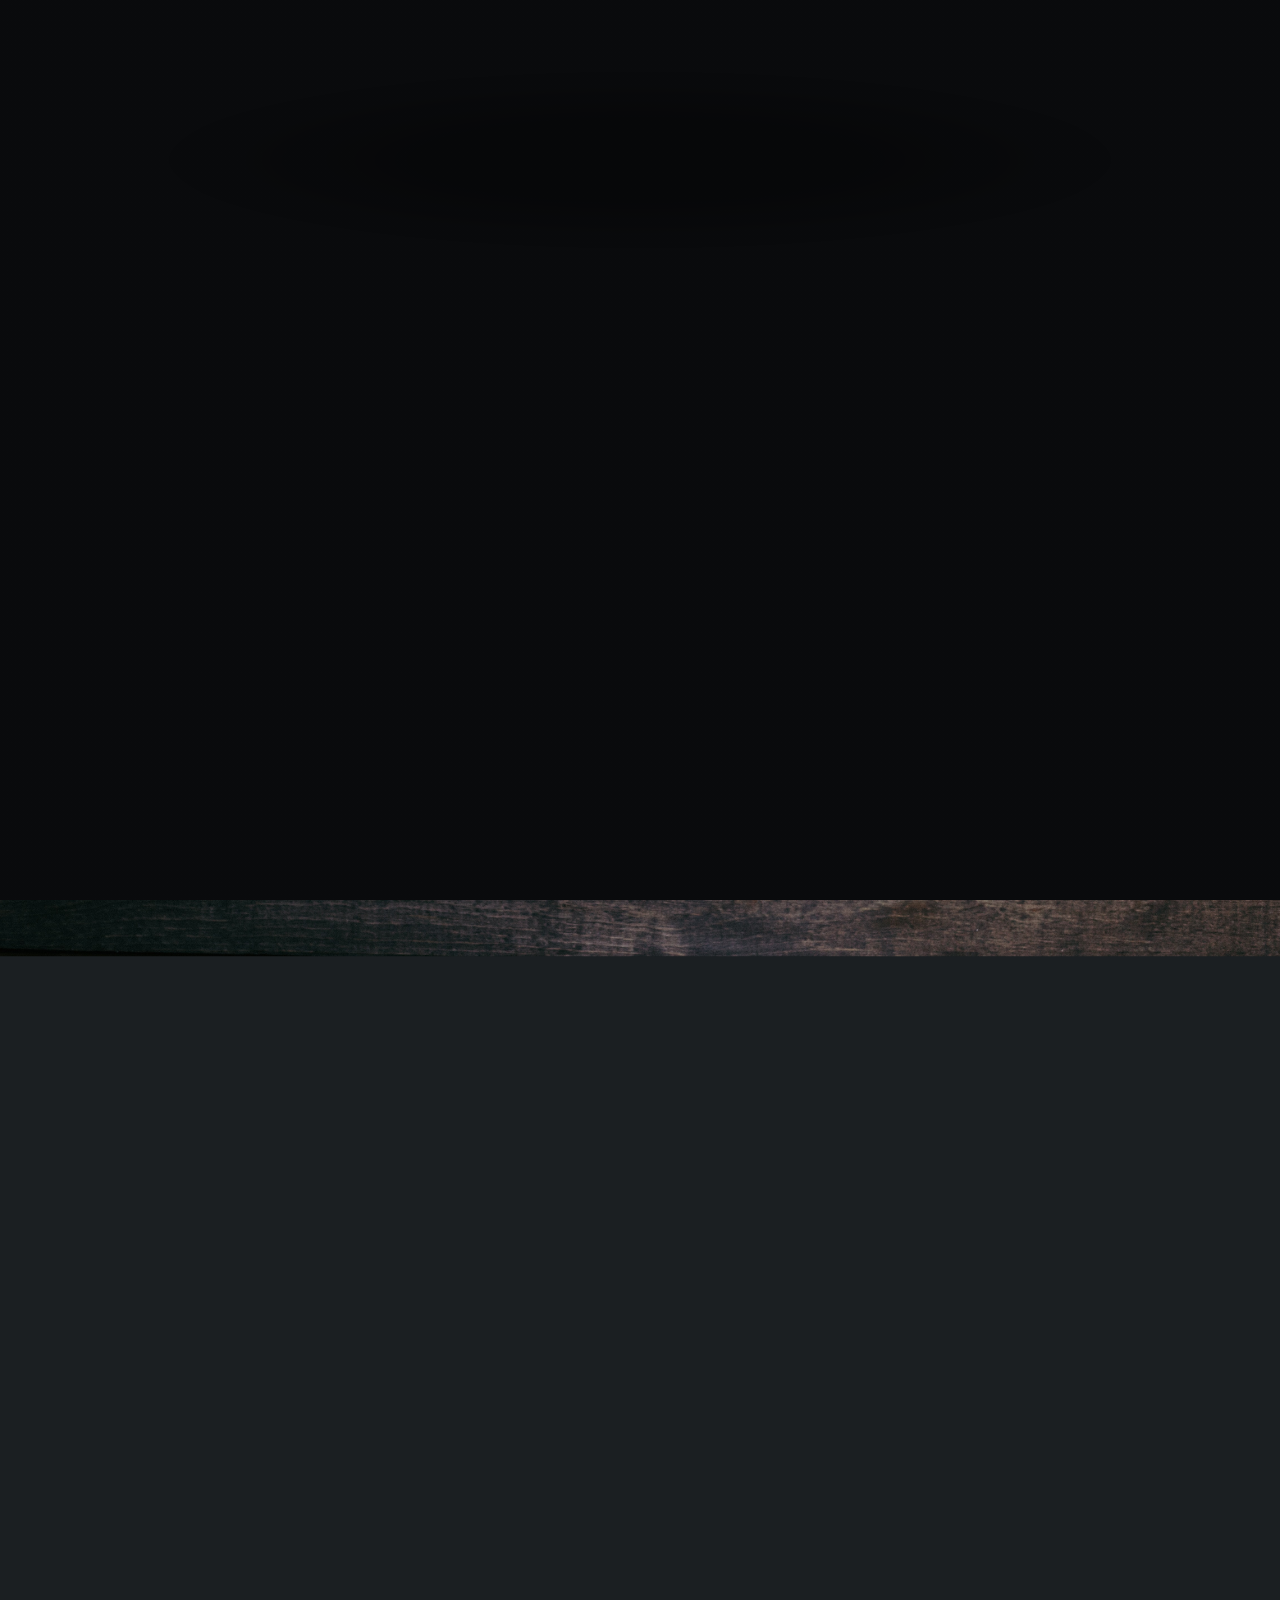
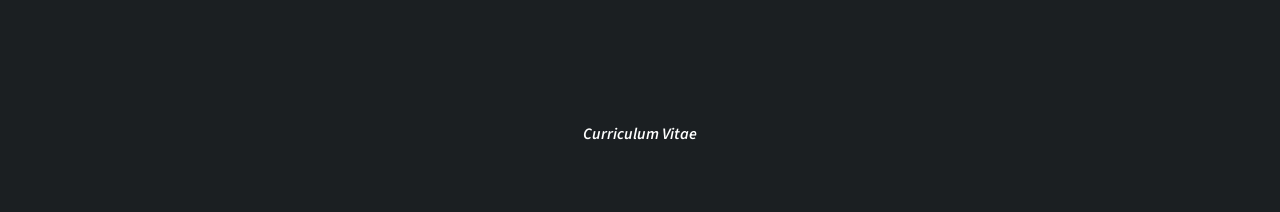
==== commit 198e5a26: "Adding bitvavo project entries." ====
--- a/index.html
+++ b/index.html
@@ -253,8 +253,102 @@
 									<span class="image main"><img src="images/pic03.jpg" alt="" /></span>
 
 									<h3>
+										<a href="https://docs.bitvavo.com/">
+											Bitvavo API docs platform: engineering multi-protocol coverage from scratch
+										</a>
+									</h3>
+
+									<h4>Why</h4>
+									<p>
+										The existing Bitvavo documentation was a Redocly free-tier site that had very basic API reference information.
+										REST and WebSocket content shared a single-scroll page with no clear protocol separation,
+										missing or incorrect code samples, and ambiguous authentication guidance. For a crypto exchange
+										competing on developer trust, this was a critical gap with no owner to address it.
+									</p>
+
+									<h4>What</h4>
+									<p>
+										There was no established docs tooling, no publishing pipeline, and little institutional knowledge
+										to build on. The platform needed to support REST, WebSocket, and later FIX protocols — each with
+										distinct structural and UX requirements — while integrating into company infrastructure
+										built on Terraform, Kubernetes, and Cloudflare.
+									</p>
+
+									<h4>How</h4>
+									<p>
+										After evaluating multiple SSGs and API documentation tools, I selected Docusaurus with
+										docusaurus-openapi-docs plugin and rewrote the full API reference, splitting REST and WebSocket
+										into distinct, purpose-built sections. WebSocket posed a specific challenge: AsyncAPI
+										was not mature enough in early 2025, so I adapted the OpenAPI YAML structure to represent
+										WebSocket channels and swizzled Docusaurus components to render them correctly for that
+										protocol's logic hiding the REST API testing panel and adding dedicate
+									</p>
+									<p>
+										I built the publishing pipeline using Terraform, Kubernetes, and Cloudflare, with separate
+										staging and production environments, and a PR preview workflow that generates a GitHub Pages
+										preview per labelled pull request — updating on every commit and deleting automatically on merge.
+										I implemented Algolia search with extensive crawler tuning, added a PushFeedback widget
+										with a dedicated docs@bitvavo.com address for direct user communication, and certified
+										Bitvavo's Postman collections — earning the Postman Verified checkmark and remaining
+										the sole maintainer.
+									</p>
+
+									<h4>Result</h4>
+									<p>
+										The platform now covers multiple REST, WebSocket, and FIX APIs across trading, market data,
+										and institutional domains. The site grew from fewer than 100 to over 60,000 users,
+										adding more than 6,000 new monthly users.
+									</p>
+
+									<h3>
+										<a href="https://docs.bitvavo.com/">
+											Bitvavo docs strategy: ownership of content, information architecture, and API governance
+										</a>
+									</h3>
+
+									<h4>Why</h4>
+									<p>
+										With multiple API-producing teams and no established documentation processes,
+										there was a real risk of inconsistent API design, fragmented content, and a
+										site that would become harder to maintain as the product portfolio grew.
+									</p>
+
+									<h4>What</h4>
+									<p>
+										As the sole technical writer, I needed to build the documentation function from
+										the ground up — not only producing content, but acting simultaneously as SME,
+										project manager, and platform owner across all public and internal documentation.
+									</p>
+
+									<h4>How</h4>
+									<p>
+										I restructured the site's information architecture twice. The first iteration
+										improved content hierarchy and navigation. The second rebuilt the site with a
+										new homepage using custom Docusaurus components — clickable tiles, a mini-TOC,
+										and skip-to-content — and reorganized the top navigation into a Docs section
+										for guides and an API section categorized by Trading, Market Data, and
+										Institutional APIs.
+									</p>
+									<p>
+										I introduced release management with versioning and sneak previews to give users
+										a predictable release schedule. I established ticket templates, contribution
+										workflows, and review processes across API teams. I also led an API governance
+										initiative with staff engineers, producing a living document covering naming
+										conventions, authentication, rate limits, error handling, and
+										backward-compatible change management.
+									</p>
+
+									<h4>Result</h4>
+									<p>
+										The documentation function now operates with clear standards and repeatable
+										processes across all teams. I serve as the de facto product manager and SME
+										for docs.bitvavo.com, independently researching, planning, and delivering
+										all documentation without external direction.
+									</p>
+
+									<h3>
 										<a href="https://docs.adyen.com/api-explorer/terminal-api/1/overview">
-											Enable a non-REST platform to scale through modern API tooling
+											Terminal API reference: OpenAPI for a legacy payment protocol
 										</a>
 									</h3>
 
@@ -293,7 +387,7 @@
 
 									<h3>
 										<a href="https://docs.adyen.com/point-of-sale/nfc-tags/">
-											Reduce integration errors across hardware, OS, and data variability
+											NFC integration docs: untangling hardware, OS, and card-type complexity
 										</a>
 									</h3>
 
@@ -324,7 +418,7 @@
 									</p>
 
 									<h3>
-											Support supply-chain automation without exposing internal APIs
+											Logistics API reference: internal docs with no public footprint
 									</h3>
 
 									<h4>Why</h4>
@@ -357,7 +451,7 @@
 
 									<h3>
 										<a href="https://docs.adyen.com/point-of-sale/">
-											Improve content discoverability at scale through information architecture
+											IPP docs overhaul: IA restructure that drove 25% more traffic
 										</a>
 									</h3>
 
@@ -389,7 +483,7 @@
 
 									<h3>
 										<a href="https://docs.proglove.com/?lang=en">
-											Build a scalable documentation platform as the first writer
+											ProGlove docs platform: zero to production as the sole writer
 										</a>
 									</h3>
 
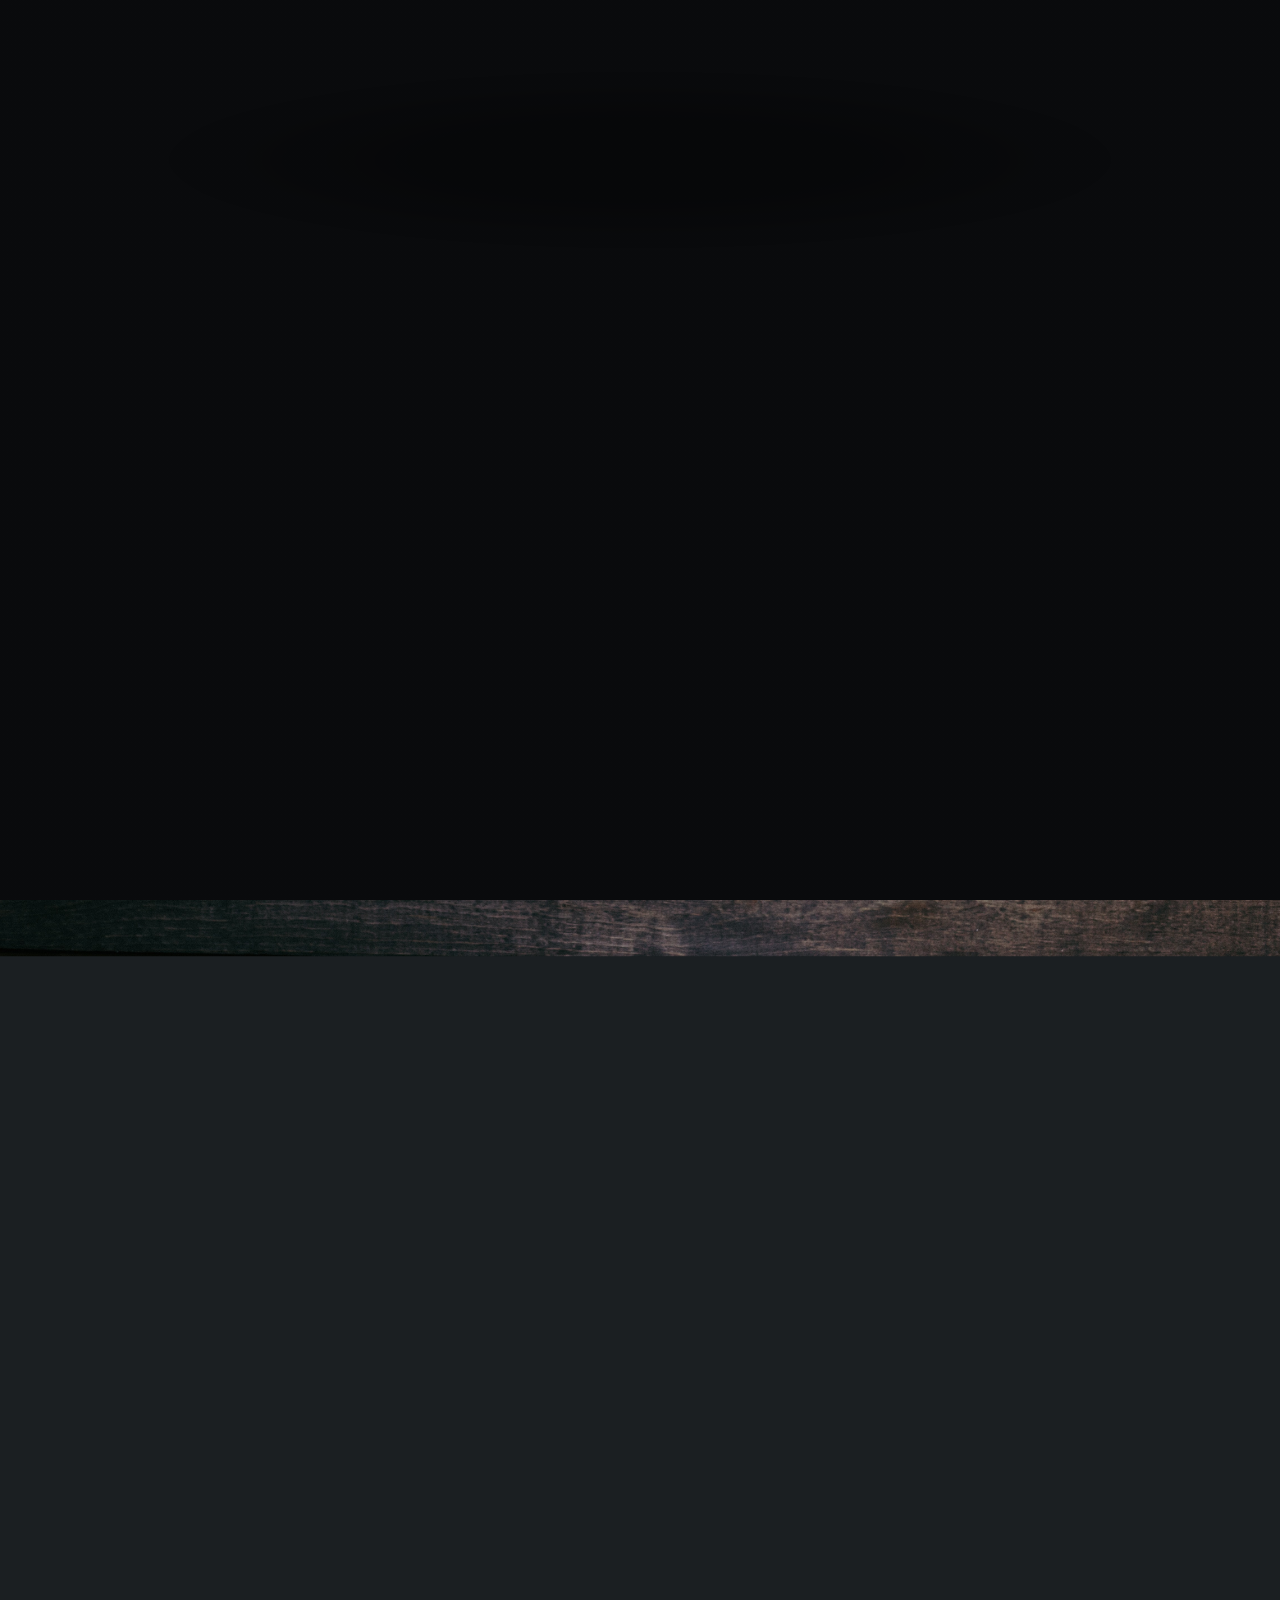
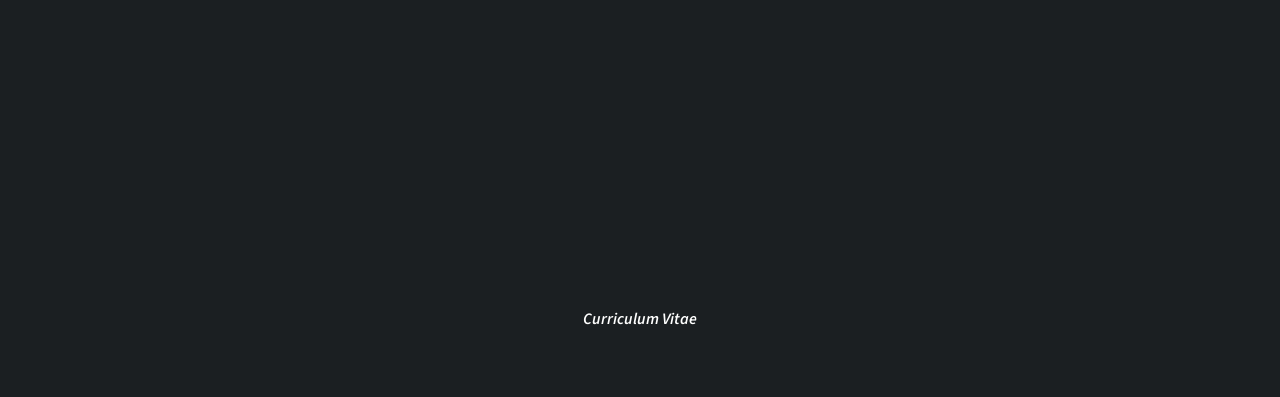
==== commit f8561c00: "Update resume" ====
--- a/index.html
+++ b/index.html
@@ -130,11 +130,12 @@
 									<p><b>Bitvavo – <i>Senior technical writer</i></b></p>
 									<p><i>November 2024 – Current</i></p>
 									<ul>
-										<li><strong>Information architecture</strong>: Restructured the entire documentation site with improved top navigation, TOCs, breadcrumbs, anchor links, and clearer content hierarchy to enhance discoverability and user flow.</li>
-										<li><strong>Comprehensive documentation</strong>: Rewrote the full API reference and introduced new documentation types such as feature overviews and release notes to support broader product communication.</li>
-										<li><strong>Tooling and site infrastructure</strong>: Migrated documentation to Docusaurus, integrating plugins for OpenAPI rendering, site search, usage analytics, and other enhancements.</li>
-										<li><strong>Publishing pipeline</strong>: Set up a scalable publishing system with separate staging and production environments, automated linters, and content quality checks.</li>
-										<li><strong>Operational documentation</strong>: Revamped internal project management documentation and organized incident response runbooks to streamline knowledge sharing across teams.</li>
+										<li><strong>Information architecture and UX</strong>: Restructured the entire documentation site, revamping navigation, TOCs, breadcrumbs, and content hierarchy. This significantly improved discoverability, user flow, and documentation cohesion across domains.</li>
+										<li><strong>End-to-end content ownership</strong>: Authored and maintained all public and internal documentation as the sole technical writer. Rewrote the full API reference, introduced new content types, and collaborated with multiple exchange domain teams while supporting API docs for additional domains.</li>
+										<li><strong>Docs platform engineering</strong>: Migrated the docs stack to a new SSG as the sole docs tooling developer, implementing custom widgets for search, API rendering, navigation, analytics, and feedback, and building the groundwork for a scalable docs ecosystem.</li>
+										<li><strong>Publishing pipeline and quality automation</strong>: Built a robust CI-based publishing pipeline with staging and production environments, automated linters, quality gates, and content validation workflows to ensure consistent, high-quality releases.</li>
+										<li><strong>Cross-domain technical leadership</strong>: Contributed to product planning with PMs and engineering leads. Started an API governance initiative with staff engineers to standardize public API design principles (such as naming, authentication, rate limits, error handling, and backward-compatible change management).</li>
+										<li><strong>Product design collaboration</strong>: Partnered with product and engineering to design the upcoming account management portal for prime brokers, defining documentation, UX requirements, and integration flows.</li>
 								    </ul>
 								</ul>
 								<ul>
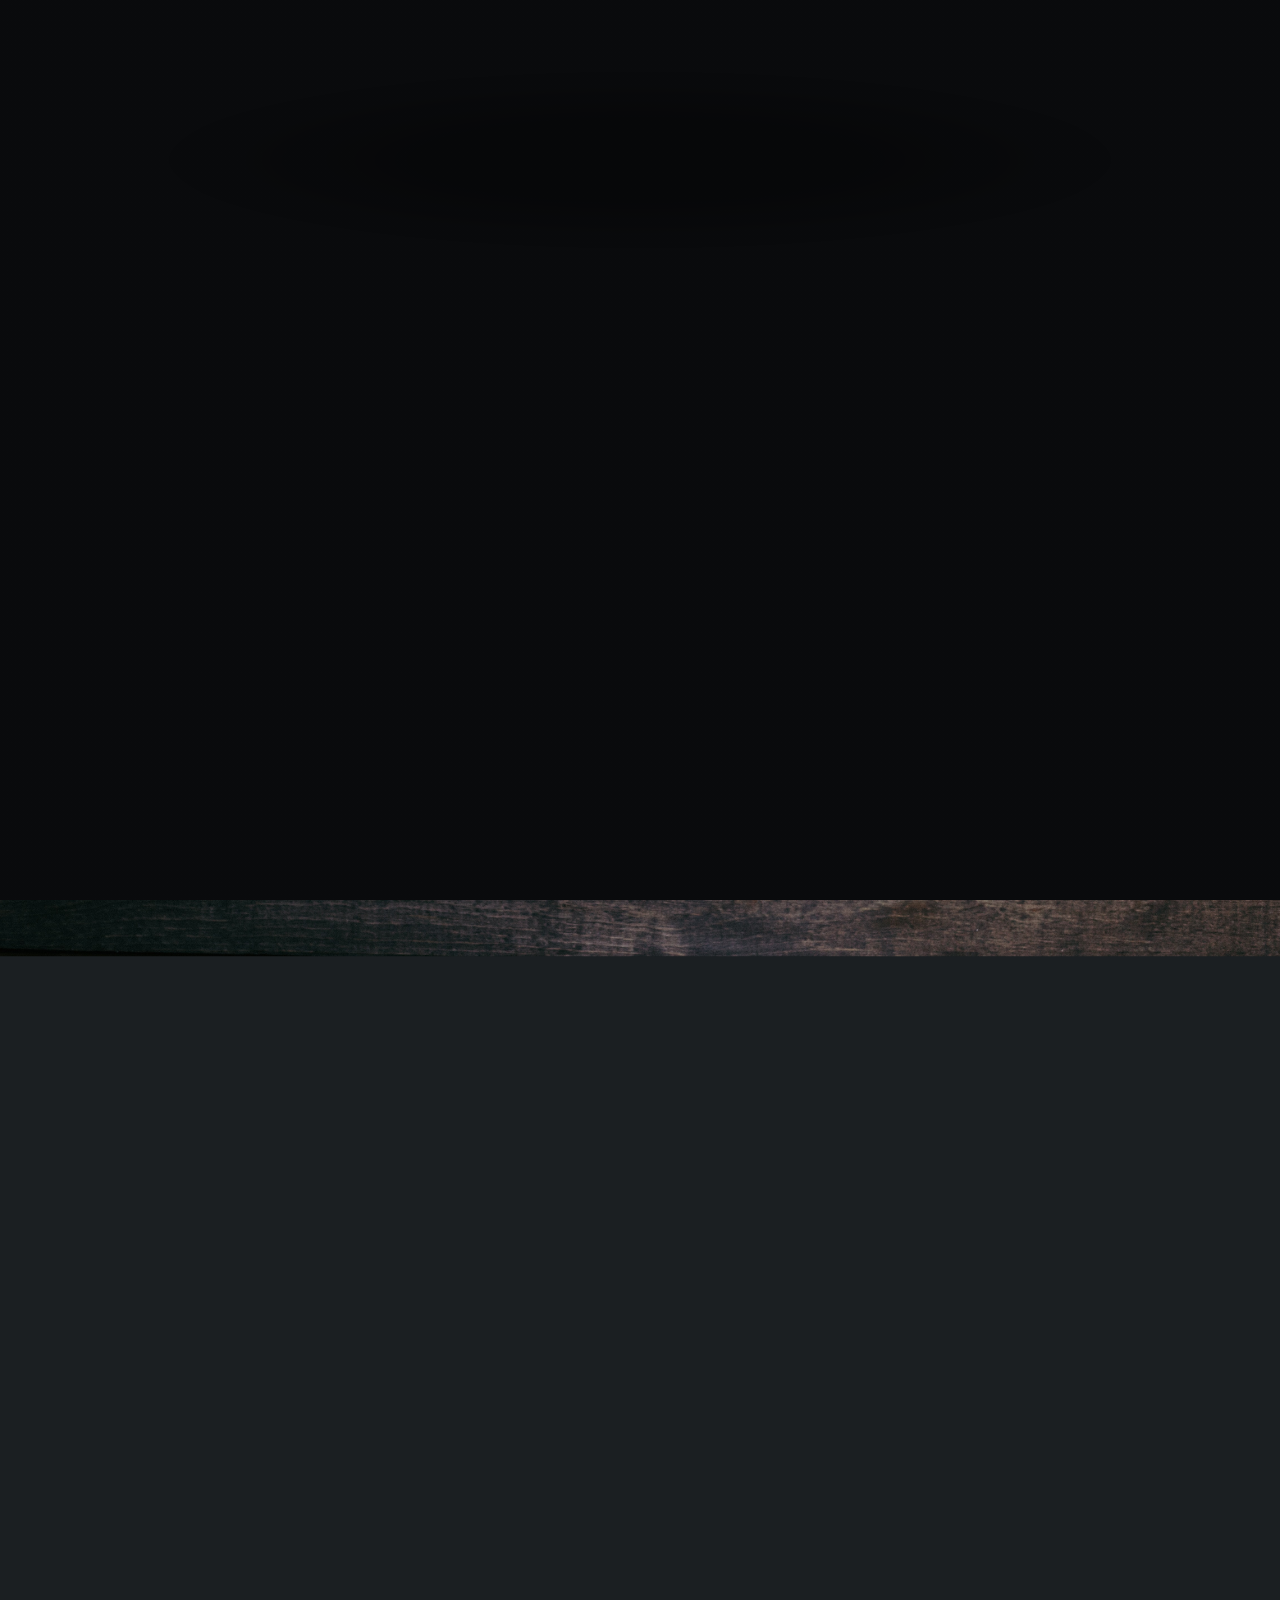
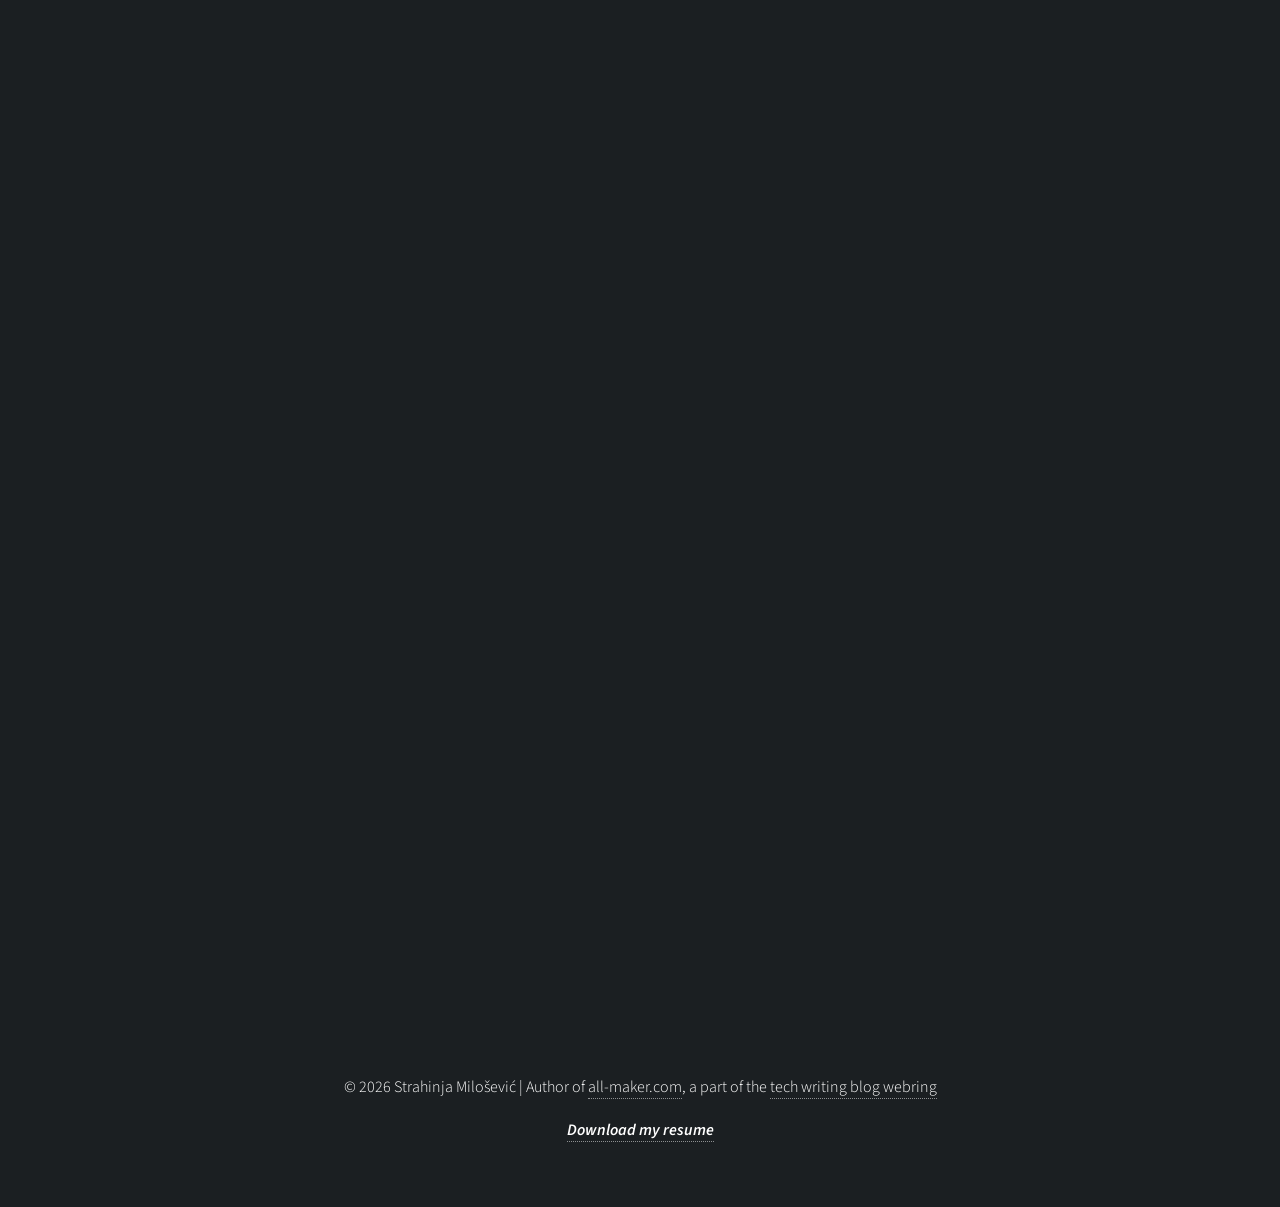
==== commit 86cd9380: "Update portfolio" ====
--- a/index.html
+++ b/index.html
@@ -2,7 +2,7 @@
 
 <html>
 	<head>
-		<title>Strahinja Milošević | Technical writer</title>
+		<title>Strahinja Milošević | Technical Writer & Docs Platform Engineer</title>
 		<meta charset="utf-8" />
 		<meta name="viewport" content="width=device-width, initial-scale=1, user-scalable=no" />
 		<link rel="stylesheet" href="assets/css/main.css" />
@@ -21,11 +21,12 @@
 						<div class="content">
 							<div class="inner">
 								<h1>STRAHINJA MILOŠEVIĆ</h1>
-								<h3>Senior technical writer at Bitvavo</h3>
-								<p>	Passionate about documentation, software development, and learning new technologies.
-									Keen on topic-based structured authoring, single sourcing, project management, and version control.
-									Enjoys coming up with intuitive and user-friendly documentation.
-									Capable of turning large amounts of complex data into clearly distilled takeaways.</p>
+								<h3>Senior Technical Writer & Docs Platform Engineer at Bitvavo</h3>
+								<p>I build documentation as a product: information architecture, publishing pipelines, and
+									API governance, not just prose. At Bitvavo I designed and built the docs platform from
+									scratch — tooling, CI/CD, and content — scaling it to 60,000+ users. I work at the
+									intersection of structured authoring, docs-as-code, and AI-augmented workflows, and I'm
+									expanding that into agentic automation for documentation and developer-facing content.</p>
 							</div>
 						</div>
 						<nav>
@@ -34,7 +35,6 @@
 								<li><a href="#work">Experience</a></li>
 								<li><a href="#projects">Projects</a></li>
 							    <li><a href="#contact">Contact</a></li>
-								<!--<li><a href="#elements">Elements</a></li>-->
 							</ul>
 						</nav>
 					</header>
@@ -70,7 +70,7 @@
 										<tr>
 											<td>Audience analysis</td>
 											<td>UX copy</td>
-											<td>Claude, Gemini, Codex CLI</td>
+											<td>Claude, Cursor, Codex CLI</td>
 										</tr>
 										<tr>
 											<td>Product, industry research</td>
@@ -106,6 +106,11 @@
 											<td>AI-augmented workflows</td>
 											<td>User requirements docs</td>
 											<td>Office suites</td>
+										</tr>
+										<tr>
+											<td>Agentic automation</td>
+											<td>LLM-readable docs (llms.txt, context files)</td>
+											<td>MCP, Claude Code</td>
 										</tr>
 										<tr>
 											<td>Team collaboration</td>
@@ -550,253 +555,12 @@
 								</ul>
 							</article>
 
-						<!-- Elements -->
-							<article id="elements">
-								<h2 class="major">Elements</h2>
-
-								<section>
-									<h3 class="major">Text</h3>
-									<p>This is <b>bold</b> and this is <strong>strong</strong>. This is <i>italic</i> and this is <em>emphasized</em>.
-									This is <sup>superscript</sup> text and this is <sub>subscript</sub> text.
-									This is <u>underlined</u> and this is code: <code>for (;;) { ... }</code>. Finally, <a href="#">this is a link</a>.</p>
-									<hr />
-									<h2>Heading Level 2</h2>
-									<h3>Heading Level 3</h3>
-									<h4>Heading Level 4</h4>
-									<h5>Heading Level 5</h5>
-									<h6>Heading Level 6</h6>
-									<hr />
-									<h4>Blockquote</h4>
-									<blockquote>Fringilla nisl. Donec accumsan interdum nisi, quis tincidunt felis sagittis eget tempus euismod. Vestibulum ante ipsum primis in faucibus vestibulum. Blandit adipiscing eu felis iaculis volutpat ac adipiscing accumsan faucibus. Vestibulum ante ipsum primis in faucibus lorem ipsum dolor sit amet nullam adipiscing eu felis.</blockquote>
-									<h4>Preformatted</h4>
-									<pre><code>i = 0;
-
-while (!deck.isInOrder()) {
-    print 'Iteration ' + i;
-    deck.shuffle();
-    i++;
-}
-
-print 'It took ' + i + ' iterations to sort the deck.';</code></pre>
-								</section>
-
-								<section>
-									<h3 class="major">Lists</h3>
-
-									<h4>Unordered</h4>
-									<ul>
-										<li>Dolor pulvinar etiam.</li>
-										<li>Sagittis adipiscing.</li>
-										<li>Felis enim feugiat.</li>
-									</ul>
-
-									<h4>Alternate</h4>
-									<ul class="alt">
-										<li>Dolor pulvinar etiam.</li>
-										<li>Sagittis adipiscing.</li>
-										<li>Felis enim feugiat.</li>
-									</ul>
-
-									<h4>Ordered</h4>
-									<ol>
-										<li>Dolor pulvinar etiam.</li>
-										<li>Etiam vel felis viverra.</li>
-										<li>Felis enim feugiat.</li>
-										<li>Dolor pulvinar etiam.</li>
-										<li>Etiam vel felis lorem.</li>
-										<li>Felis enim et feugiat.</li>
-									</ol>
-									<h4>Icons</h4>
-									<ul class="icons">
-										<li><a href="#" class="icon brands fa-twitter"><span class="label">Twitter</span></a></li>
-										<li><a href="#" class="icon brands fa-facebook-f"><span class="label">Facebook</span></a></li>
-										<li><a href="#" class="icon brands fa-instagram"><span class="label">Instagram</span></a></li>
-										<li><a href="#" class="icon brands fa-github"><span class="label">Github</span></a></li>
-									</ul>
-
-									<h4>Actions</h4>
-									<ul class="actions">
-										<li><a href="#" class="button primary">Default</a></li>
-										<li><a href="#" class="button">Default</a></li>
-									</ul>
-									<ul class="actions stacked">
-										<li><a href="#" class="button primary">Default</a></li>
-										<li><a href="#" class="button">Default</a></li>
-									</ul>
-								</section>
-
-								<section>
-									<h3 class="major">Table</h3>
-									<h4>Default</h4>
-									<div class="table-wrapper">
-										<table>
-											<thead>
-												<tr>
-													<th>Name</th>
-													<th>Description</th>
-													<th>Price</th>
-												</tr>
-											</thead>
-											<tbody>
-												<tr>
-													<td>Item One</td>
-													<td>Ante turpis integer aliquet porttitor.</td>
-													<td>29.99</td>
-												</tr>
-												<tr>
-													<td>Item Two</td>
-													<td>Vis ac commodo adipiscing arcu aliquet.</td>
-													<td>19.99</td>
-												</tr>
-												<tr>
-													<td>Item Three</td>
-													<td> Morbi faucibus arcu accumsan lorem.</td>
-													<td>29.99</td>
-												</tr>
-												<tr>
-													<td>Item Four</td>
-													<td>Vitae integer tempus condimentum.</td>
-													<td>19.99</td>
-												</tr>
-												<tr>
-													<td>Item Five</td>
-													<td>Ante turpis integer aliquet porttitor.</td>
-													<td>29.99</td>
-												</tr>
-											</tbody>
-											<tfoot>
-												<tr>
-													<td colspan="2"></td>
-													<td>100.00</td>
-												</tr>
-											</tfoot>
-										</table>
-									</div>
-
-									<h4>Alternate</h4>
-									<div class="table-wrapper">
-										<table class="alt">
-											<thead>
-												<tr>
-													<th>Name</th>
-													<th>Description</th>
-													<th>Price</th>
-												</tr>
-											</thead>
-											<tbody>
-												<tr>
-													<td>Item One</td>
-													<td>Ante turpis integer aliquet porttitor.</td>
-													<td>29.99</td>
-												</tr>
-												<tr>
-													<td>Item Two</td>
-													<td>Vis ac commodo adipiscing arcu aliquet.</td>
-													<td>19.99</td>
-												</tr>
-												<tr>
-													<td>Item Three</td>
-													<td> Morbi faucibus arcu accumsan lorem.</td>
-													<td>29.99</td>
-												</tr>
-												<tr>
-													<td>Item Four</td>
-													<td>Vitae integer tempus condimentum.</td>
-													<td>19.99</td>
-												</tr>
-												<tr>
-													<td>Item Five</td>
-													<td>Ante turpis integer aliquet porttitor.</td>
-													<td>29.99</td>
-												</tr>
-											</tbody>
-											<tfoot>
-												<tr>
-													<td colspan="2"></td>
-													<td>100.00</td>
-												</tr>
-											</tfoot>
-										</table>
-									</div>
-								</section>
-
-								<section>
-									<h3 class="major">Buttons</h3>
-									<ul class="actions">
-										<li><a href="#" class="button primary">Primary</a></li>
-										<li><a href="#" class="button">Default</a></li>
-									</ul>
-									<ul class="actions">
-										<li><a href="#" class="button">Default</a></li>
-										<li><a href="#" class="button small">Small</a></li>
-									</ul>
-									<ul class="actions">
-										<li><a href="#" class="button primary icon solid fa-download">Icon</a></li>
-										<li><a href="#" class="button icon solid fa-download">Icon</a></li>
-									</ul>
-									<ul class="actions">
-										<li><span class="button primary disabled">Disabled</span></li>
-										<li><span class="button disabled">Disabled</span></li>
-									</ul>
-								</section>
-
-								<section>
-									<h3 class="major">Form</h3>
-									<form method="post" action="#">
-										<div class="fields">
-											<div class="field half">
-												<label for="demo-name">Name</label>
-												<input type="text" name="demo-name" id="demo-name" value="" placeholder="Jane Doe" />
-											</div>
-											<div class="field half">
-												<label for="demo-email">Email</label>
-												<input type="email" name="demo-email" id="demo-email" value="" placeholder="jane@untitled.tld" />
-											</div>
-											<div class="field">
-												<label for="demo-category">Category</label>
-												<select name="demo-category" id="demo-category">
-													<option value="">-</option>
-													<option value="1">Manufacturing</option>
-													<option value="1">Shipping</option>
-													<option value="1">Administration</option>
-													<option value="1">Human Resources</option>
-												</select>
-											</div>
-											<div class="field half">
-												<input type="radio" id="demo-priority-low" name="demo-priority" checked>
-												<label for="demo-priority-low">Low</label>
-											</div>
-											<div class="field half">
-												<input type="radio" id="demo-priority-high" name="demo-priority">
-												<label for="demo-priority-high">High</label>
-											</div>
-											<div class="field half">
-												<input type="checkbox" id="demo-copy" name="demo-copy">
-												<label for="demo-copy">Email me a copy</label>
-											</div>
-											<div class="field half">
-												<input type="checkbox" id="demo-human" name="demo-human" checked>
-												<label for="demo-human">Not a robot</label>
-											</div>
-											<div class="field">
-												<label for="demo-message">Message</label>
-												<textarea name="demo-message" id="demo-message" placeholder="Enter your message" rows="6"></textarea>
-											</div>
-										</div>
-										<ul class="actions">
-											<li><input type="submit" value="Send Message" class="primary" /></li>
-											<li><input type="reset" value="Reset" /></li>
-										</ul>
-									</form>
-								</section>
-
-							</article>
-
 					</div>
 
 				<!-- Footer -->
 					<footer>
-						<p><i><b>Curriculum Vitae</b></i></p>
+						<p class="align-center">&copy; 2026 Strahinja Milošević | Author of <a href="https://all-maker.com/">all-maker.com</a>, a part of the <a href="https://caseyrfsmith.github.io/webring/">tech writing blog webring</a></p>
+						<p class="align-center"><i><b><a href="https://all-maker.com/strahinja_milosevic_cv.pdf">Download my resume</a></b></i></p>
 					</footer>
 
 			</div>
@@ -812,4 +576,4 @@
 			<script src="assets/js/main.js"></script>
 
 	</body>
-</html>
+</html>
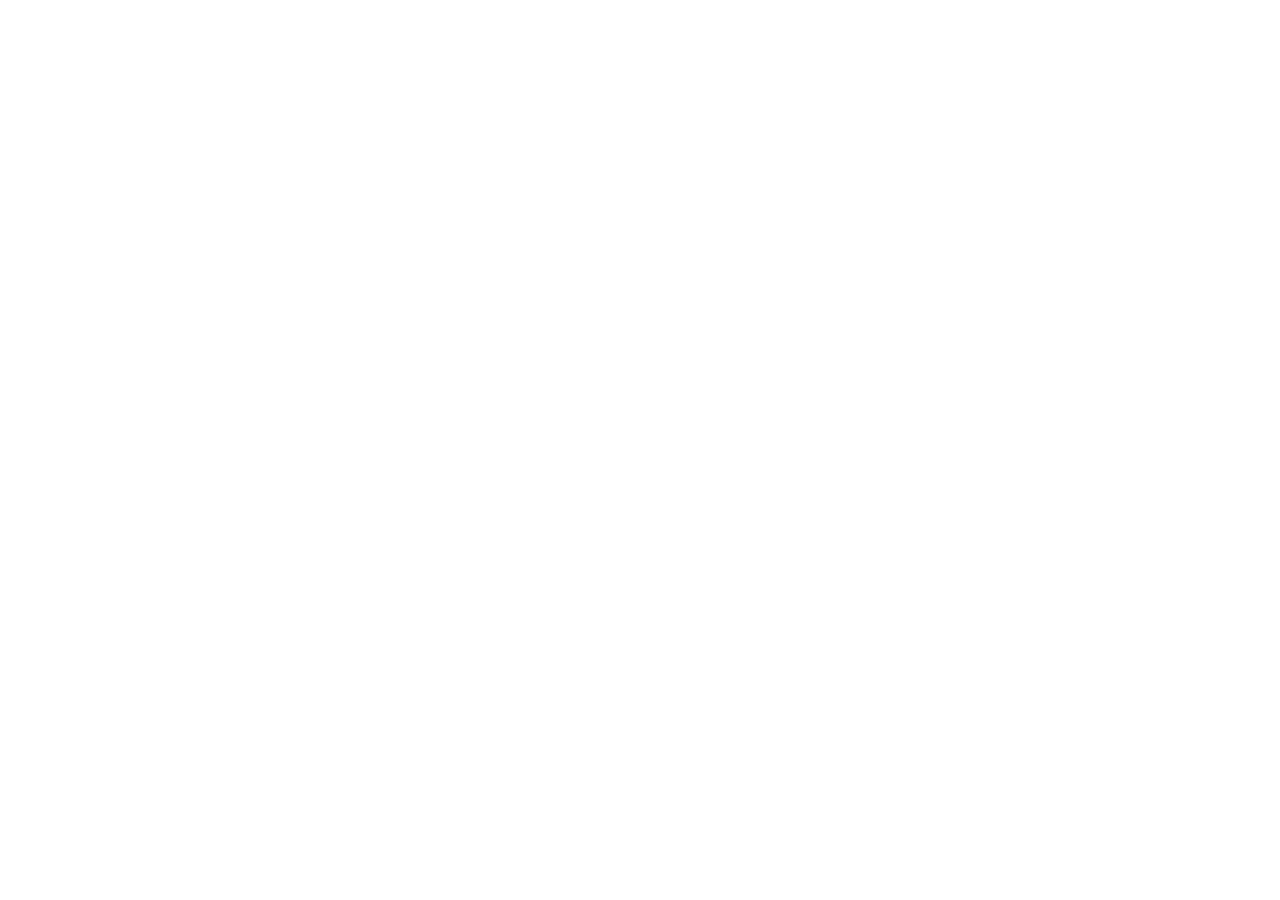
==== commit 5f27d95b: "Deprecate commit 2 I forgot" ====
--- a/index.html
+++ b/index.html
@@ -1,579 +1,31 @@
-<!DOCTYPE HTML>
-
-<html>
-	<head>
-		<title>Strahinja Milošević | Technical Writer & Docs Platform Engineer</title>
-		<meta charset="utf-8" />
-		<meta name="viewport" content="width=device-width, initial-scale=1, user-scalable=no" />
-		<link rel="stylesheet" href="assets/css/main.css" />
-		<noscript><link rel="stylesheet" href="assets/css/noscript.css" /></noscript>
-	</head>
-	<body class="is-preload">
-
-		<!-- Wrapper -->
-			<div id="wrapper">
-
-				<!-- Header -->
-					<header id="header">
-						<div class="logo">
-							<span class="fas fa-code"></span>
-						</div>
-						<div class="content">
-							<div class="inner">
-								<h1>STRAHINJA MILOŠEVIĆ</h1>
-								<h3>Senior Technical Writer & Docs Platform Engineer at Bitvavo</h3>
-								<p>I build documentation as a product: information architecture, publishing pipelines, and
-									API governance, not just prose. At Bitvavo I designed and built the docs platform from
-									scratch — tooling, CI/CD, and content — scaling it to 60,000+ users. I work at the
-									intersection of structured authoring, docs-as-code, and AI-augmented workflows, and I'm
-									expanding that into agentic automation for documentation and developer-facing content.</p>
-							</div>
-						</div>
-						<nav>
-							<ul>
-								<li><a href="#skills">Skills</a></li>
-								<li><a href="#work">Experience</a></li>
-								<li><a href="#projects">Projects</a></li>
-							    <li><a href="#contact">Contact</a></li>
-							</ul>
-						</nav>
-					</header>
-
-				<!-- Main -->
-					<div id="main">
-
-						<!-- skills -->
-							<article id="skills">
-								<h2 class="major">Skills</h2>
-								<span class="image main"><img src="images/pic01.jpg" alt="" /></span>
-									<table style="width:100%">
-										<tr>
-											<th><h3>Writing</h3></th>
-											<th><h3>Documents</h3></th>
-											<th><h3>Tools</h3></th>
-										</tr>
-										<tr>
-											<td>Topic-based writing</td>
-											<td>API and SDK docs</td>
-											<td>Docs-as-code</td>
-										</tr>
-										<tr>
-											<td>Structured authoring</td>
-											<td>REST, WebSocket, FIX, gRPC</td>
-											<td>IDEs, Git, SSGs</td>
-										</tr>
-										<tr>
-											<td>Single sourcing</td>
-											<td>Product manuals</td>
-											<td>Markdown, HTML, XML</td>
-										</tr>
-										<tr>
-											<td>Audience analysis</td>
-											<td>UX copy</td>
-											<td>Claude, Cursor, Codex CLI</td>
-										</tr>
-										<tr>
-											<td>Product, industry research</td>
-											<td>Release notes</td>
-											<td>Python, Java, TypeScript</td>
-										</tr>
-										<tr>
-											<td>Proofreading, editing</td>
-											<td>Tutorials</td>
-											<td>OpenAPI, AsyncAPI, FastAPI</td>
-										</tr>
-										<tr>
-											<td>Planning and prioritization</td>
-											<td>Bug fixes</td>
-											<td>GitHub, GitLab</td>
-										</tr>
-										<tr>
-											<td>Prototyping</td>
-											<td>User guides</td>
-											<td>CMS, CCMS</td>
-										</tr>
-										<tr>
-											<td>Troubleshooting</td>
-											<td>White papers</td>
-											<td>CI/CD, DevOps</td>
-										</tr>
-										<tr>
-											<td>Multi-channel publishing</td>
-											<td>Help centers</td>
-											<td>Postman, Stoplight</td>
-										</tr>
-										<tr>
-											<td>AI-augmented workflows</td>
-											<td>User requirements docs</td>
-											<td>Office suites</td>
-										</tr>
-										<tr>
-											<td>Agentic automation</td>
-											<td>LLM-readable docs (llms.txt, context files)</td>
-											<td>MCP, Claude Code</td>
-										</tr>
-										<tr>
-											<td>Team collaboration</td>
-											<td>Mockups</td>
-											<td>Figma, Miro</td>
-										</tr>
-
-										<tr>
-											<td>Mentoring</td>
-											<td>Presentations</td>
-											<td>macOS, Windows, Linux</td>
-										</tr>
-										
-									</table>
-							</article>
-
-						<!-- Work -->
-							<article id="work">
-								<h2 class="major">Experience & Education</h2>
-								<span class="image main"><img src="images/pic02.jpg" alt="" /></span>
-								<ul>
-									<p><b>Bitvavo – <i>Senior technical writer</i></b></p>
-									<p><i>November 2024 – Current</i></p>
-									<ul>
-										<li><strong>Information architecture and UX</strong>: Restructured the entire documentation site, revamping navigation, TOCs, breadcrumbs, and content hierarchy. This significantly improved discoverability, user flow, and documentation cohesion across domains.</li>
-										<li><strong>End-to-end content ownership</strong>: Authored and maintained all public and internal documentation as the sole technical writer. Rewrote the full API reference, introduced new content types, and collaborated with multiple exchange domain teams while supporting API docs for additional domains.</li>
-										<li><strong>Docs platform engineering</strong>: Migrated the docs stack to a new SSG as the sole docs tooling developer, implementing custom widgets for search, API rendering, navigation, analytics, and feedback, and building the groundwork for a scalable docs ecosystem.</li>
-										<li><strong>Publishing pipeline and quality automation</strong>: Built a robust CI-based publishing pipeline with staging and production environments, automated linters, quality gates, and content validation workflows to ensure consistent, high-quality releases.</li>
-										<li><strong>Cross-domain technical leadership</strong>: Contributed to product planning with PMs and engineering leads. Started an API governance initiative with staff engineers to standardize public API design principles (such as naming, authentication, rate limits, error handling, and backward-compatible change management).</li>
-										<li><strong>Product design collaboration</strong>: Partnered with product and engineering to design the upcoming account management portal for prime brokers, defining documentation, UX requirements, and integration flows.</li>
-								    </ul>
-								</ul>
-								<ul>
-									<p><b>Adyen – <i>Technical writer</i></b></p>
-									<p><i>November 2021 – November 2024</i></p>
-									<ul>
-										<li><strong>Information architecture</strong>: Revamped the <a href="https://docs.adyen.com/point-of-sale/">IPP docs</a> to enhance navigation and reduce clutter, resulting in a 25% increase in targeted traffic, decreased bounce rates, and improved SEO.</li>
-										<li><strong>Comprehensive documentation</strong>: Collaborated with development and product teams to document the entire IPP product portfolio, including cloud and local point-of-sale integration, payment processing, special user flows, and payment terminal manuals.</li>
-										<li><strong>API specs management</strong>: Wrote and maintained specifications for multiple APIs in the source code and migrated references from docs to the <a href="https://docs.adyen.com/api-explorer/">API explorer</a>.</li>
-										<li><strong>OpenAPI specs mapping</strong>: Converted a non-REST API to OpenAPI specs and coordinated with engineers to develop a script, adjust tools, and set up a pipeline for publishing the official <a href="https://docs.adyen.com/api-explorer/terminal-api/1/overview">Terminal API</a> reference.</li>
-										<li><strong>API review group impact</strong>: Influenced API design decisions as a member of the API review group, enhancing overall feature and endpoint consistency.</li>
-										<li><strong>User insight and analytics</strong>: Leveraged analytics and user interviews to gain insights into user needs and monitor documentation improvements.</li>
-								    </ul>
-								</ul>	
-								<ul>
-									<p><b>ProGlove – <i>Technical writer</i></b></p>
-									<p><i>July 2020 – November 2021</i></p>
-									<ul>
-										<li><strong>Docs website</strong>: Single-handedly built the <a href="https://docs.proglove.com/?lang=en">ProGlove docs website</a>, migrating developer documentation into an XML authoring tool, and designing information architecture, UX components, media, and feedback widgets.</li>
-										<li><strong>Process improvements</strong>: Developed and implemented contributing and reviewing processes between documentation, product, development, and QA using a new CMS, eliminating review bottlenecks and expediting content publication.</li>
-										<li><strong>Developer docs portal</strong>: Authored and maintained the developers’ documentation portal through multiple product release cycles, utilizing Markdown, VS Code, Git, GitPages, Travis CI, and Amazon S3.</li>
-										<li><strong>Docs tooling setup</strong>: Worked with teams to select the tools and create pipelines for the live SDK and API pages.</li>
-										<li><strong>Targeted enhancements</strong>: Focused on specific documentation enhancements as quarterly OKRs, based on internal stakeholder feedback to address support and operations teams' pain points.</li>
-									</ul>
-								</ul>
-								<ul>
-									<p><b>BlackRock – <i>Technical writer</i></b></p>
-									<p><i>February 2020 – July 2020</i></p>
-									<ul>
-										<li><strong>Agile SDLC</strong>: Authored software documentation within agile development teams, emphasizing content reuse, single sourcing, and establishing documentation processes.</li>
-										<li><strong>Taxonomy improvements</strong>: Categorized documentation topics for multiple products and maintained taxonomies as a single source of truth.</li>
-									</ul>
-								</ul>
-								<ul>
-									<p><b>eFront – <i>Junior Documentation Engineer</i></b></p>
-									<p><i>March 2019 – February 2020</i></p>
-									<ul>
-										<li><strong>Internal developer docs</strong>: Created comprehensive product documentation for a new in-house image-to-text application, including setup instructions for .NET projects and environment configurations.</li>
-										<li><strong>Product manual</strong>: Authored a 150-page product manual for eFront Insight, an investor engagement platform for fund managers to compare investment performance using analytics dashboards and benchmarks.</li>
-										<li><strong>Team contribution</strong>: Actively participated in agile ceremonies, contributing to sprint planning, story refinement, and product reviews and demos.</li>
-										<li><strong>API docs</strong>: Authored and maintained API documentation in source code using Swagger, Visual Studio, and Git.</li>
-									</ul>
-								</ul>
-								<ul>
-									<p> <b><i>Freelance Translator (English – Serbian, Serbian - English)</i> </b> </p>
-									<p><i>2010 - current</i></p>
-									<ul>
-										<li>Translated legal contracts, agreements, drafts, papers, etc. from English to Serbian, and vice versa, for natural persons and legal entities using multiple web-based CAT tools.</li>
-									</ul>
-								</ul>
-								<ul>
-									<p><b>NCR - ATM Incident management <i>Intelligent Dispatch Agent</i></b></p>
-									<p><i>March 2015 – March 2019</i></p>
-									<ul>
-										<li>Monitored Barclays and National Australian Group’s ATMs via remote resolution ticketing systems.</li>
-										<li>Advised Customer Engineers and on-site personnel on technical issues.</li>
-										<li>Enforced security protocols during engineering calls.</li>
-										<li>Navigated incident resolution between logistics teams, clients, and third-party companies.</li>
-										<li>Oversaw the replenishment schedules of ATMs.</li>
-									</ul>	
-								</ul>
-								<ul>
-									<p><b>Kreativa Unlimited – <i>Supervisor </i></b></p>
-									<p><i>December 2012 – April 2014</i></p>	
-									<ul>
-										<li>Led promotion teams consisting of 2 - 10 promoters.</li>
-										<li>Dispatched and inspected promotion equipment, items, and samples.</li>
-										<li>Orchestrated shifts and location schedules per promoter availability.</li>
-										<li>Supervised personnel on site and itemized inventory of equipment and promotion packages.</li>
-										<li>Authored extensive reports for clients on the success of promotion campaigns and compiled customer feedback.</li>
-									</ul>	
-								</ul>
-								<ul>
-									<p><b>Alba Translations - <i>Translator – collaborator </i></b></p>
-									<p><i>January 2012 – June 2013</i></p>
-									<ul>
-										<li>Translated literary and non-literary documents, papers, books, and screenplays from English to Serbian and vice versa.</li>
-										<li>Subtitled and voice-acted films and documentaries.</li>
-									</ul>	
-								</ul>
-								<ul>
-									<p><b>Credit Agricole Srbija -<i>Office assistant (intern)</i></b></p>
-									<p><i>November - December 2011</i></p>
-									<ul>
-										<li>Improved the customer accounts filing system.</li>	
-										<li>Refined everyday treasury and counter operations.</li>
-										<li>Informed all current accounts’ owners of the new legislation requiring them to fill in the <i>Know Your Client</i> forms.</li>
-										<li>Organized the <i>Know Your Client</i> filing system.</li>
-									</ul>
-								</ul>
-							
-								<h3>Education</h3>
-							
-								<ul>
-									<p><b>University of Belgrade, Faculty of Philology, Department of English Language and Literature </b></p>
-									<ul>
-										<li>MA <i>2012</i></li>
-										<li>BA <i>2010</i></li>
-									</ul>
-									<p><b>Association of Scientific and Technical Translators of Serbia</b></p>
-									<ul>
-										<li>Technical translation course - <i>2012</i></li>
-									</ul>
-									<p><b>Grammar School</b></p>
-									<ul>
-										<li><i>2006</i></li>
-									</ul>
-								</ul>
-								
-							</article>
-
-							
-						<!-- projects -->
-							<article id="projects">
-									<h2 class="major">Projects</h2>
-									<span class="image main"><img src="images/pic03.jpg" alt="" /></span>
-
-									<h3>
-										<a href="https://docs.bitvavo.com/">
-											Bitvavo API docs platform: engineering multi-protocol coverage from scratch
-										</a>
-									</h3>
-
-									<h4>Why</h4>
-									<p>
-										The existing Bitvavo documentation was a Redocly free-tier site that had very basic API reference information.
-										REST and WebSocket content shared a single-scroll page with no clear protocol separation,
-										missing or incorrect code samples, and ambiguous authentication guidance. For a crypto exchange
-										competing on developer trust, this was a critical gap with no owner to address it.
-									</p>
-
-									<h4>What</h4>
-									<p>
-										There was no established docs tooling, no publishing pipeline, and little institutional knowledge
-										to build on. The platform needed to support REST, WebSocket, and later FIX protocols — each with
-										distinct structural and UX requirements — while integrating into company infrastructure
-										built on Terraform, Kubernetes, and Cloudflare.
-									</p>
-
-									<h4>How</h4>
-									<p>
-										After evaluating multiple SSGs and API documentation tools, I selected Docusaurus with
-										docusaurus-openapi-docs plugin and rewrote the full API reference, splitting REST and WebSocket
-										into distinct, purpose-built sections. WebSocket posed a specific challenge: AsyncAPI
-										was not mature enough in early 2025, so I adapted the OpenAPI YAML structure to represent
-										WebSocket channels and swizzled Docusaurus components to render them correctly for that
-										protocol's logic hiding the REST API testing panel and adding dedicate
-									</p>
-									<p>
-										I built the publishing pipeline using Terraform, Kubernetes, and Cloudflare, with separate
-										staging and production environments, and a PR preview workflow that generates a GitHub Pages
-										preview per labelled pull request — updating on every commit and deleting automatically on merge.
-										I implemented Algolia search with extensive crawler tuning, added a PushFeedback widget
-										with a dedicated docs@bitvavo.com address for direct user communication, and certified
-										Bitvavo's Postman collections — earning the Postman Verified checkmark and remaining
-										the sole maintainer.
-									</p>
-
-									<h4>Result</h4>
-									<p>
-										The platform now covers multiple REST, WebSocket, and FIX APIs across trading, market data,
-										and institutional domains. The site grew from fewer than 100 to over 60,000 users,
-										adding more than 6,000 new monthly users.
-									</p>
-
-									<h3>
-										<a href="https://docs.bitvavo.com/">
-											Bitvavo docs strategy: ownership of content, information architecture, and API governance
-										</a>
-									</h3>
-
-									<h4>Why</h4>
-									<p>
-										With multiple API-producing teams and no established documentation processes,
-										there was a real risk of inconsistent API design, fragmented content, and a
-										site that would become harder to maintain as the product portfolio grew.
-									</p>
-
-									<h4>What</h4>
-									<p>
-										As the sole technical writer, I needed to build the documentation function from
-										the ground up — not only producing content, but acting simultaneously as SME,
-										project manager, and platform owner across all public and internal documentation.
-									</p>
-
-									<h4>How</h4>
-									<p>
-										I restructured the site's information architecture twice. The first iteration
-										improved content hierarchy and navigation. The second rebuilt the site with a
-										new homepage using custom Docusaurus components — clickable tiles, a mini-TOC,
-										and skip-to-content — and reorganized the top navigation into a Docs section
-										for guides and an API section categorized by Trading, Market Data, and
-										Institutional APIs.
-									</p>
-									<p>
-										I introduced release management with versioning and sneak previews to give users
-										a predictable release schedule. I established ticket templates, contribution
-										workflows, and review processes across API teams. I also led an API governance
-										initiative with staff engineers, producing a living document covering naming
-										conventions, authentication, rate limits, error handling, and
-										backward-compatible change management.
-									</p>
-
-									<h4>Result</h4>
-									<p>
-										The documentation function now operates with clear standards and repeatable
-										processes across all teams. I serve as the de facto product manager and SME
-										for docs.bitvavo.com, independently researching, planning, and delivering
-										all documentation without external direction.
-									</p>
-
-									<h3>
-										<a href="https://docs.adyen.com/api-explorer/terminal-api/1/overview">
-											Terminal API reference: OpenAPI for a legacy payment protocol
-										</a>
-									</h3>
-
-									<h4>Why</h4>
-									<p>
-										The Terminal API is foundational to in-person payments, but its legacy structure made it difficult to understand,
-										maintain, and integrate with modern developer tooling. Improving its accessibility was critical for long-term
-										platform scalability and developer trust.
-									</p>
-
-									<h4>What</h4>
-									<p>
-										The Terminal API is based on the
-										<a href="https://www.nexo-standards.org/standards/nexo-retailer-protocol">nexo retailer protocol</a>,
-										not REST. For years, its only reference lived on a single page assembled from many HTML files, making it hard to
-										navigate and incompatible with our OpenAPI-based API Explorer.
-									</p>
-
-									<h4>How</h4>
-									<p>
-										I mapped the full API structure by reconciling the official nexo PDF specification, existing documentation, and
-										the OpenAPI requirements of our API Explorer tooling. I coordinated work between the team owning the Terminal API
-										implementation in C and the platform team responsible for API reference pipelines.
-									</p>
-									<p>
-										We created a Python script to generate OpenAPI specs our tooling could consume and introduced a new page type in
-										the API Explorer to present the API structure by request type.
-									</p>
-
-									<h4>Result</h4>
-									<p>
-										The migration brought a critical legacy API into the standard developer experience without altering its
-										underlying protocol. It reduced long-term maintenance risk, improved discoverability, and increased confidence
-										in a globally used payments API.
-									</p>
-
-									<h3>
-										<a href="https://docs.adyen.com/point-of-sale/nfc-tags/">
-											NFC integration docs: untangling hardware, OS, and card-type complexity
-										</a>
-									</h3>
-
-									<h4>Why</h4>
-									<p>
-										NFC integrations are prone to failure due to subtle differences between card types, terminal hardware, and
-										operating systems. Clear guidance here directly reduces integration errors and support load.
-									</p>
-
-									<h4>What</h4>
-									<p>
-										Developers must construct four different request types (identify, read, write, or session), each with
-										card-specific data structures. In addition, Adyen terminals run two operating systems that do not always offer
-										feature parity.
-									</p>
-
-									<h4>How</h4>
-									<p>
-										I structured the documentation around user intent rather than API shape, organizing the page so developers
-										could quickly identify the correct combination of card type, terminal type, and request type using existing CMS
-										components.
-									</p>
-
-									<h4>Result</h4>
-									<p>
-										The resulting documentation reduced cognitive load in a complex integration flow and improved task completion
-										for a feature area with a high potential for implementation errors.
-									</p>
-
-									<h3>
-											Logistics API reference: internal docs with no public footprint
-									</h3>
-
-									<h4>Why</h4>
-									<p>
-										The Logistics API enabled Adyen’s supply chain to automate delivery workflows and replace an aging messaging
-										system under a fixed deadline, while remaining inaccessible to the public.
-									</p>
-
-									<h4>What</h4>
-									<p>
-										The API needed to be documented and usable by partners without appearing in official API reference tooling.
-										Additionally, the API was still under development when documentation work began.
-									</p>
-
-									<h4>How</h4>
-									<p>
-										I authored the API reference directly from Stoplight mockups and designed an information architecture that made
-										the API discoverable only to intended users through navigation and structure rather than tooling.
-									</p>
-									<p>
-										I also identified inconsistencies across endpoints and led efforts to simplify request and response schemas to
-										improve integrability.
-									</p>
-
-									<h4>Result</h4>
-									<p>
-										The documentation enabled partners to migrate off the legacy system before the planned deadline and influenced
-										API design decisions that made integrations easier and more reliable.
-									</p>
-
-									<h3>
-										<a href="https://docs.adyen.com/point-of-sale/">
-											IPP docs overhaul: IA restructure that drove 25% more traffic
-										</a>
-									</h3>
-
-									<h4>Why</h4>
-									<p>
-										Navigation friction was preventing users from finding critical in-person payments content despite high overall
-										traffic, negatively affecting usability and confidence.
-									</p>
-
-									<h4>What</h4>
-									<p>
-										The left-side navigation contained 67 items under 10 labels, creating cognitive overload and making it difficult
-										for users to locate relevant information.
-									</p>
-
-									<h4>How</h4>
-									<p>
-										With a writer colleague, I conducted interviews with internal stakeholders and direct clients to understand how
-										users consume content. We validated findings against Google Analytics data and rebuilt the information
-										architecture around clearer conceptual groupings.
-									</p>
-
-									<h4>Result</h4>
-									<p>
-										The new structure reduced navigation items from 67 to 47 under 7 labels. One year after launch, analytics showed
-										a substantial decrease in negative feedback, increased traffic to previously underused areas, and an overall
-										traffic increase of approximately 25% across the IPP section.
-									</p>
-
-									<h3>
-										<a href="https://docs.proglove.com/?lang=en">
-											ProGlove docs platform: zero to production as the sole writer
-										</a>
-									</h3>
-
-									<h4>Why</h4>
-									<p>
-										ProGlove’s products were scaling faster than its documentation infrastructure, creating risk for onboarding,
-										support, and partner integrations.
-									</p>
-
-									<h4>What</h4>
-									<p>
-										When I joined, documentation consisted of minimal content on a static MkDocs site. As the sole writer, I was
-										responsible for tooling, content creation, structure, reviews, and delivery across hardware, software, and
-										APIs.
-									</p>
-
-									<h4>How</h4>
-									<p>
-										I introduced Paligo to enable scalable authoring and faster review cycles, migrated all existing content using
-										Pandoc and custom scripts, designed a new information architecture for the full product portfolio, and
-										implemented OpenAPI references for public APIs.
-									</p>
-									<p>
-										I also customized HTML and CSS to align the documentation portal with the company’s visual identity.
-									</p>
-
-									<h4>Result</h4>
-									<p>
-										Within a year, ProGlove had a professional, multi-product documentation portal with versioning, release notes,
-										media, and automatically updated API references, supported by sustainable documentation practices.
-									</p>
-								</article>
-
-
-						<!-- Contact -->
-							<article id="contact">
-								<h2 class="major">Contact</h2>
-								<form method="post" action="mailto:strahinjamilosevic@outlook.com">
-									<div class="fields">
-										<div class="field half">
-											<label for="name">Name</label>
-											<input type="text" name="name" id="name" />
-										</div>
-										<div class="field half">
-											<label for="email">Email</label>
-											<input type="text" name="email" id="email" />
-										</div>
-										<div class="field">
-											<label for="message">Message</label>
-											<textarea name="message" id="message" rows="4"></textarea>
-										</div>
-									</div>
-									<ul class="actions">
-										<li><input type="submit" value="Send Message" class="primary" /></li>
-										<li><input type="reset" value="Reset" /></li>
-									</ul>
-								</form>
-								<ul class="icons">
-							<!--	<li><a href="#" class="icon brands fa-twitter"><span class="label">Twitter</span></a></li> -->
-									<li><a href="https://www.linkedin.com/in/strahinjamilosevic/" class="icon brands fa-linkedin"><span class="label">LinkedIn</span></a></li>
-							<!--	<li><a href="#" class="icon brands fa-instagram"><span class="label">Instagram</span></a></li> -->
-									<li><a href="https://github.com/strahinjamilosevic" class="icon brands fa-github"><span class="label">GitHub</span></a></li>
-								</ul>
-							</article>
-
-					</div>
-
-				<!-- Footer -->
-					<footer>
-						<p class="align-center">&copy; 2026 Strahinja Milošević | Author of <a href="https://all-maker.com/">all-maker.com</a>, a part of the <a href="https://caseyrfsmith.github.io/webring/">tech writing blog webring</a></p>
-						<p class="align-center"><i><b><a href="https://all-maker.com/strahinja_milosevic_cv.pdf">Download my resume</a></b></i></p>
-					</footer>
-
-			</div>
-
-		<!-- BG -->
-			<div id="bg"></div>
-
-		<!-- Scripts -->
-			<script src="assets/js/jquery.min.js"></script>
-			<script src="assets/js/browser.min.js"></script>
-			<script src="assets/js/breakpoints.min.js"></script>
-			<script src="assets/js/util.js"></script>
-			<script src="assets/js/main.js"></script>
-
-	</body>
-</html>+<!DOCTYPE html>
+<html lang="en">
+	<head>
+		<meta charset="utf-8" />
+		<title>Strahinja Milošević | This site has moved</title>
+		<link rel="canonical" href="https://strahinjamilosevic.com/" />
+		<script>
+			// Old single-page anchors mapped to the pages of the new site.
+			(function () {
+				var base = 'https://strahinjamilosevic.com/';
+				var pages = {
+					skills: 'skills',
+					work: 'experience',
+					experience: 'experience',
+					education: 'education',
+					projects: 'projects',
+					contact: 'contact'
+				};
+				var anchor = window.location.hash.replace(/^#/, '').toLowerCase();
+				var page = pages.hasOwnProperty(anchor) ? pages[anchor] : '';
+				window.location.replace(base + page);
+			})();
+		</script>
+		<meta http-equiv="refresh" content="0; url=https://strahinjamilosevic.com/" />
+		<meta name="viewport" content="width=device-width, initial-scale=1" />
+	</head>
+	<body>
+		<h1>This site has moved</h1>
+		<p>My portfolio now lives at <a href="https://strahinjamilosevic.com/">strahinjamilosevic.com</a>.</p>
+	</body>
+</html>
